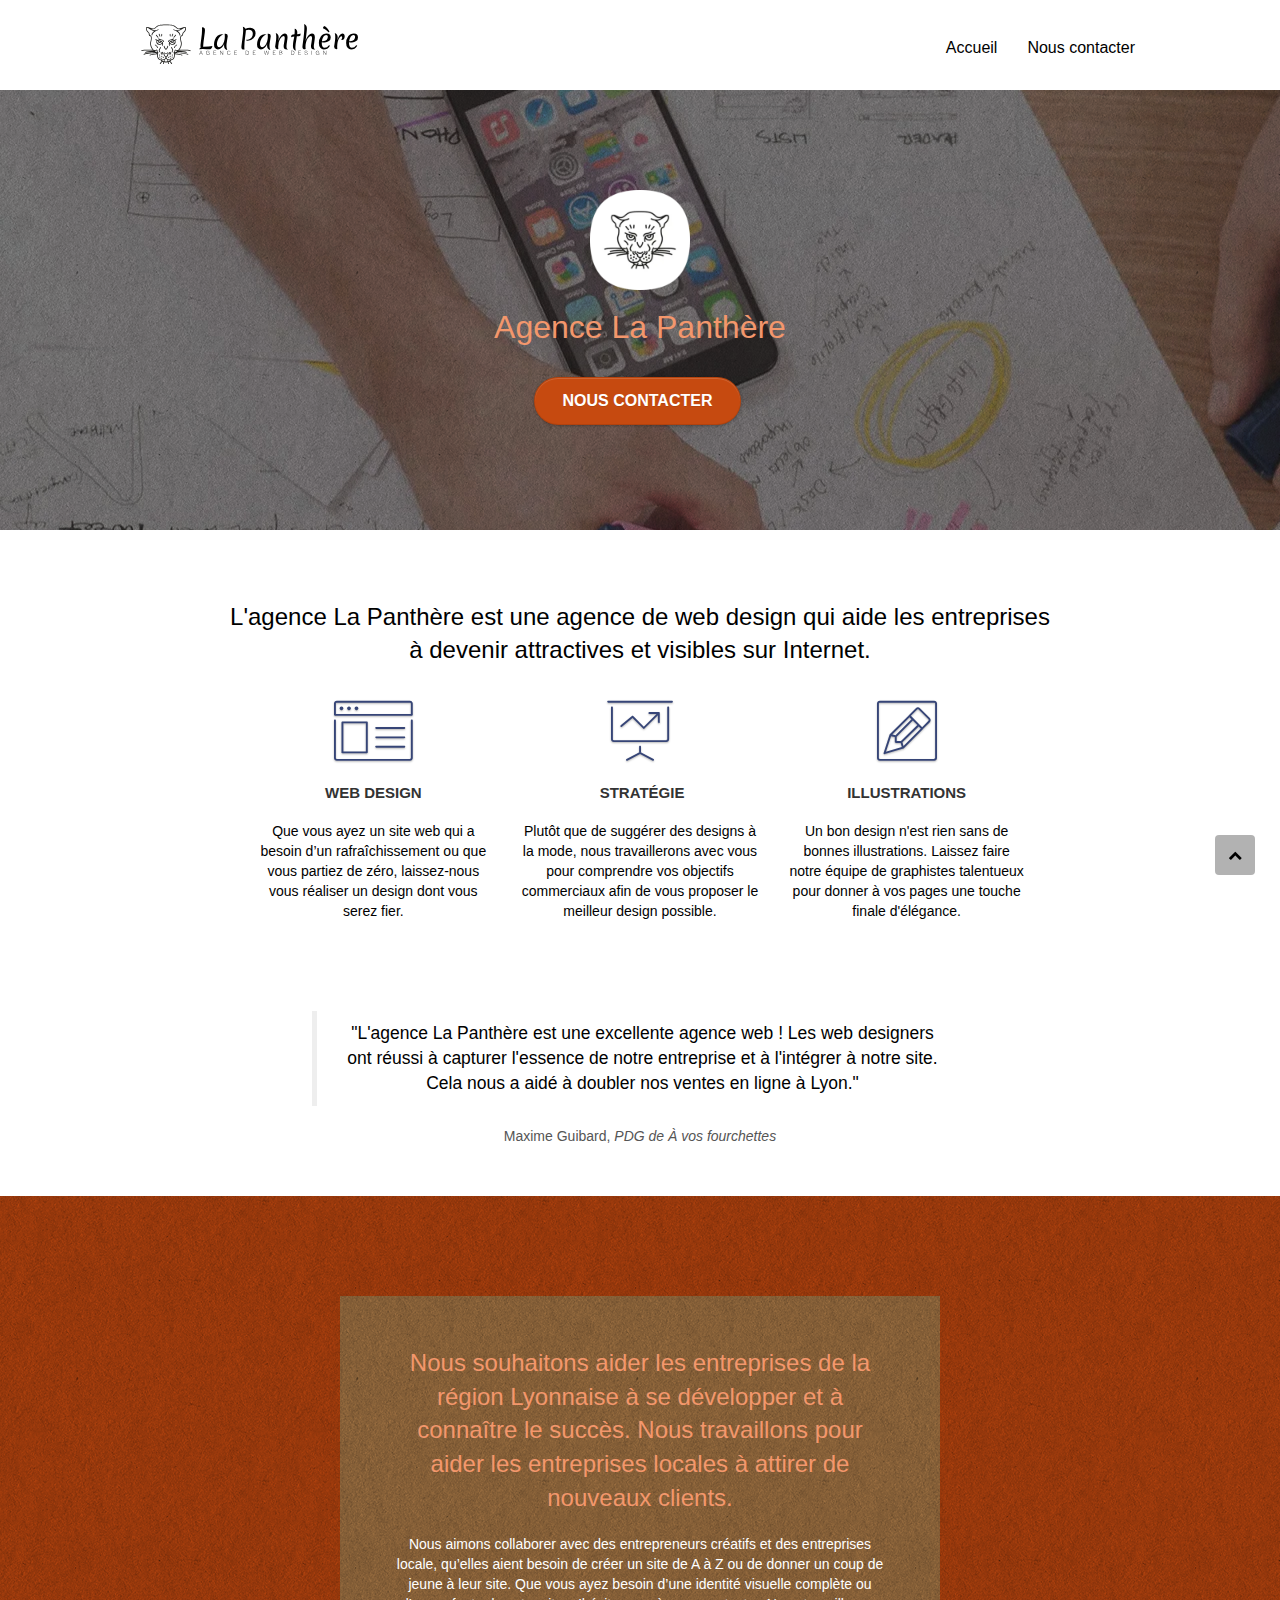
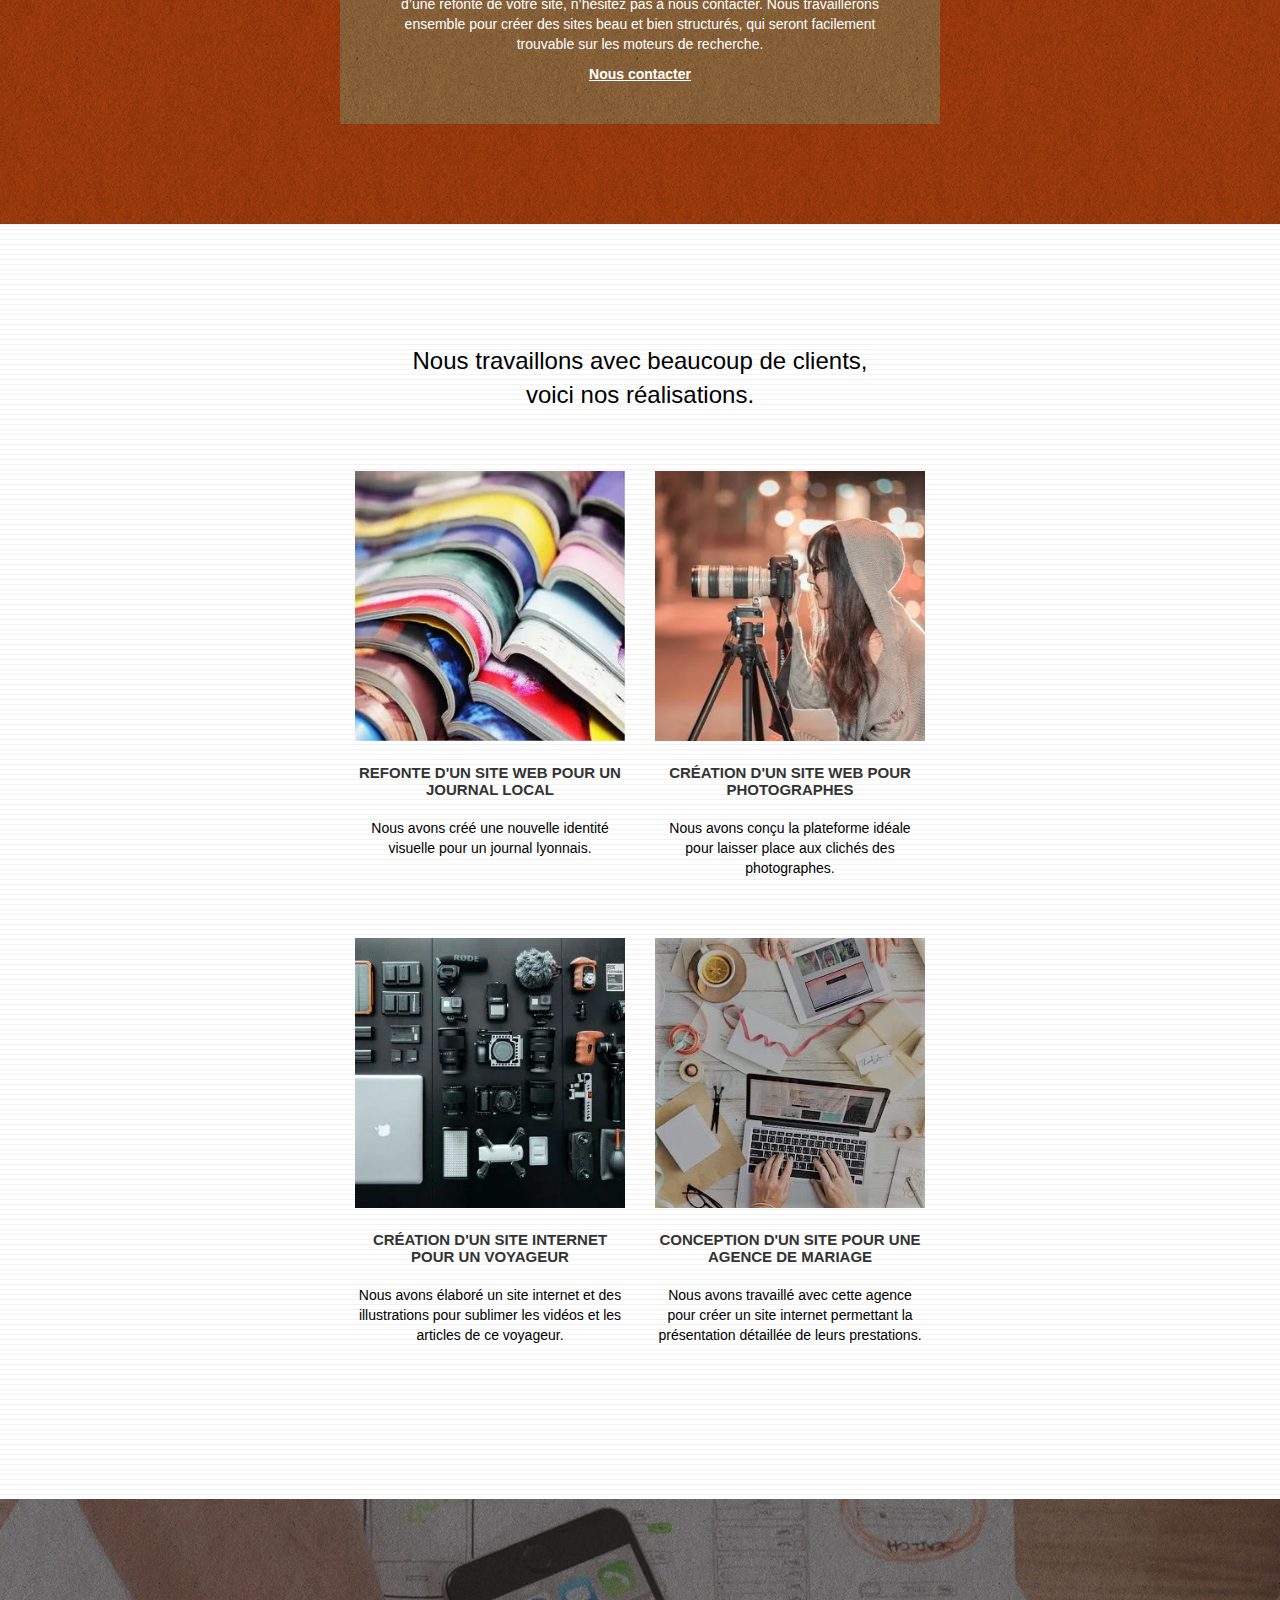
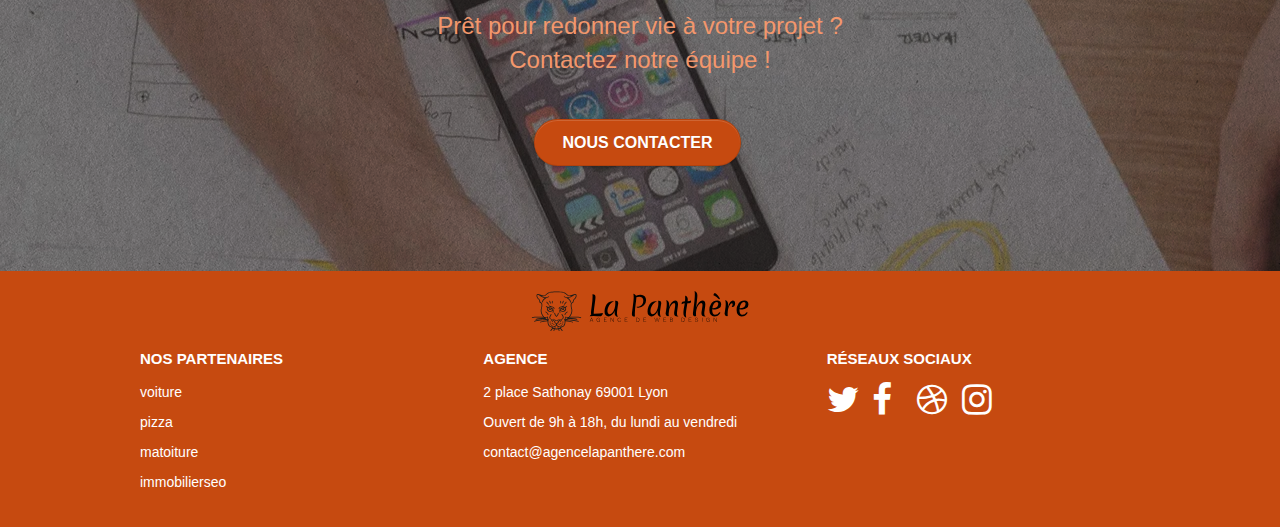
==== index.html @ 9cf6c155 "Modification chemin d'accès" ====
<!doctype html>
<html lang="fr">
<head>
    <meta charset="utf-8">
    <meta name="keywords" content="La Panthère, Agence Design, Agence Design Lyonnaise, Création de site, Création de site Lyon, Web Design, Web Design Lyon, Stratégie Web, Illustration site Web">
    <meta name="description" content="La Panthère, agence de design Lyonnaise peut créer votre site web d'entreprise pour vous.">
    <meta name="viewport" content="width=device-width, initial-scale=1.0, viewport-fit=cover">
    <link rel="shortcut icon" type="image/png" href="img/favicon.jpg">
    
	<link rel="stylesheet" type="text/css" href="./css/bootstrap.css">
	<link rel="stylesheet" type="text/css" href="style.css">
	<link rel="stylesheet" type="text/css" href="./css/font-awesome.css">
	<link rel="stylesheet" type="text/css" href="./css/et-line.css">
	
    
	<script src="./js/jquery-2.1.0.js"></script>
	<script src="./js/bootstrap.js"></script>
	<script src="./js/blocs.js"></script>
	<script src="./js/jquery.touchSwipe.js" defer></script>
	<script src="./js/gmaps.js"></script>

    <title>La Panthère - Agence de Web Design</title>

    
<!-- Analytics -->
<script defer src="https://www.googletagmanager.com/gtag/js?id=G-RS7QRL8ZSQ"></script>
<script>
	window.dataLayer = window.dataLayer || [];
	function gtag(){dataLayer.push(arguments);}
	gtag('js', new Date());
	gtag('config', 'G-RS7QRL8ZSQ');
</script>
<!-- Analytics END -->
    
</head>
<body>
	<!-- Principal conteneur -->
	<div class="page-container">
		
		<!-- header - bloc-0 -->
		<header class="bloc bgc-white l-bloc " id="bloc-0" role="banner">
			<div class="container bloc-sm">
				<nav class="navbar row" role=" navigation" aria-label="banner navigation">
					<div class="navbar-header">
						<div class="navbar-brand"><img src="img/agence-la-panthere-monochrome.svg" alt="Agence La Panthère"></div>
						<button id="nav-toggle" type="button" class="ui-navbar-toggle navbar-toggle" data-toggle="collapse" data-target=".navbar-1">
							<span class="sr-only">Toggle navigation</span><span class="icon-bar"></span><span class="icon-bar"></span><span class="icon-bar"></span>
						</button>
					</div>
					<div class="collapse navbar-collapse navbar-1 special-dropdown-nav">
						<ul class="site-navigation nav navbar-nav">
							<li>
								<a href="index.html">Accueil</a>
							</li>
							<li>
							</li>
							<li>
								<a href="page2.html">Nous contacter</a>
							</li>
						</ul>
					</div>
				</nav>
			</div>
		</header>
		<!-- header - bloc-0 END -->

		<!-- bloc main -->
		<main role="main">

			<!-- bloc-1-presentation -->
			<section class="bloc bgc-dark-slate-blue bg-banniere d-bloc bg-t-edge bloc-bg-texture texture-paper b-parallax" id="bloc-1-hero" role="region">
				<div class="container bloc-lg">
					<div class="row tight-width-whitespace">
						<div class="col-sm-12">
							<img src="img/logo.webp" class="center-block" alt="Logo Agence La Panthère">
							<h1 class="text-center tc-tangerine">
								Agence La Panthère
							</h1>
							<div class="text-center">
								<a href="page2.html" class="btn btn-lg btn-clean btn-rd cta-hero btn-atomic-tangerine" id="cta-hero">Nous contacter</a>
							</div>
						</div>
					</div>
				</div>
			</section>
			<!-- bloc-1-presentation END -->

			<!-- bloc-2-services -->
			<section class="bloc bgc-white l-bloc" id="bloc-2-services" role="region">
				<div class="container bloc-md">
					<div class="row">
						<div class="col-sm-12 text-center">
							<h2>L'agence La Panthère est une agence de web design qui aide les entreprises<br> à devenir attractives et visibles sur Internet.</h2>
						</div>
					</div>
					<div class="row voffset-lg med-width-whitespace">
						<div class="col-sm-4">
							<div class="text-center">
								<span class="et-icon-browser sm-shadow icon-dark-slate-blue icons icon-lg"></span>
							</div>
							<h3 class="mg-md text-center">
								Web design
							</h3>
							<p class="text-center ">
								Que vous ayez un site web qui a besoin d&rsquo;un rafraîchissement ou que vous partiez de zéro, laissez-nous vous réaliser un design dont vous serez fier.
							</p>
						</div>
						<div class="col-sm-4">
							<div class="text-center">
								<span class="et-icon-presentation sm-shadow icon-dark-slate-blue icons icon-lg"></span>
							</div>
							<h3 class="mg-md text-center">
								&nbsp;Stratégie
							</h3>
							<p class="text-center ">
								Plutôt que de suggérer des designs à la mode, nous travaillerons avec vous pour comprendre vos objectifs commerciaux afin de vous proposer le meilleur design possible.
							</p>
						</div>
						<div class="col-sm-4">
							<div class="text-center">
								<span class="et-icon-edit sm-shadow icon-dark-slate-blue icons icon-lg"></span>
							</div>
							<h3 class="mg-md text-center">
								Illustrations
							</h3>
							<p class="text-center ">
								Un bon design n'est rien sans de bonnes illustrations. Laissez faire notre équipe de graphistes talentueux pour donner à vos pages une touche finale d'élégance.
							</p>
						</div>
					</div>
					<div class="row voffset-lg voffset">
						<div class="col-xs-12 col-md-8 col-md-offset-2 text-center">
							<figure>
								<blockquote>
									<p>"L'agence La Panthère est une excellente agence web !
										Les web designers ont réussi à capturer l'essence de notre entreprise et à l'intégrer à notre site.
										Cela nous a aidé à doubler nos ventes en ligne à Lyon."</p>
								</blockquote>
								<figcaption>Maxime Guibard, <cite>PDG de &Agrave; vos fourchettes</cite></figcaption>
							</figure>
						</div>
					</div>
				</div>
			</section>
			<!-- bloc-2-services END -->

			<!-- bloc-3-what-i-do -->
			<section class="bloc tc-white bgc-atomic-tangerine bg-presentation d-bloc bloc-bg-texture texture-paper b-parallax" id="bloc-3-what-i-do" role="region">
				<div class="container bloc-lg">
					<div class="row tight-width-whitespace black-background">
						<div class="col-sm-12 text-center">
							<h2 class="mg-md text-center tc-tangerine">
								Nous souhaitons aider les entreprises de la région Lyonnaise à se développer et à connaître le succès. Nous travaillons pour aider les entreprises locales à attirer de nouveaux clients.
							</h2>
							<p class="text-center white">
								Nous aimons collaborer avec des entrepreneurs créatifs et des entreprises locale, qu’elles aient besoin de créer un site de A à Z ou de donner un coup de jeune à leur site. Que vous ayez besoin d’une identité visuelle complète ou d’une refonte de votre site, n’hésitez pas à nous contacter. Nous travaillerons ensemble pour créer des sites beau et bien structurés, qui seront facilement trouvable sur les moteurs de recherche.
							</p>
							<a class="ltc-white bold-link" href="page2.html">Nous contacter</a>
						</div>
					</div>
				</div>
			</section>
			<!-- bloc-3-what-i-do END -->

			<!-- bloc-4-portfolio -->
			<section class="bloc bgc-white bg-lines-h2-bg bg-repeat l-bloc" id="bloc-4-portfolio" role="region">
				<div class="container bloc-lg">
					<div class="row">
						<div class="col-sm-12 text-center">
							<h2>Nous travaillons avec beaucoup de clients,<br> voici nos réalisations.</h2>
						</div>
					</div>
					<div class="row tight-width-whitespace portfolio-row">
						<div class="col-sm-6">
							<a href="#" data-lightbox="img_modifie/livres.webp" data-gallery-id="gallery-1" data-caption="Refonte d'un site web pour un journal local" data-frame="snapshot-lb"><img src="img_modifie/livres.webp" alt="Pile de livres" class="img-responsive portfolio-thumb"></a>
							<h3 class="mg-md text-center">
								Refonte d'un site web pour un journal local
							</h3>
							<p class="text-center">
								Nous avons créé une nouvelle identité visuelle pour un journal lyonnais.
							</p>
						</div>
						<div class="col-sm-6">
							<a href="#" data-lightbox="img_modifie/photographe.webp" data-gallery-id="gallery-1" data-caption="Création d'un site web pour photographes" data-frame="snapshot-lb"><img src="img_modifie/photographe.webp" class="img-responsive portfolio-thumb" alt="Femme photographe asiatique prenant une photo"></a>
							<h3 class="mg-md text-center">
								Création d'un site web pour photographes
							</h3>
							<p class="text-center">
								Nous avons conçu la plateforme idéale pour laisser place aux clichés des photographes.
							</p>
						</div>
					</div>
					<div class="row tight-width-whitespace portfolio-row">
						<div class="col-sm-6">
							<a href="#" data-lightbox="img_modifie/kit_de_voyage.webp" data-gallery-id="gallery-1" data-caption="Création d'un site internet pour un voyageur" data-frame="snapshot-lb"><img src="img_modifie/kit_de_voyage.webp" class="img-responsive portfolio-thumb" alt="Kit de voyage, drone, appareil photo"></a>
							<h3 class="mg-md text-center">
								Création d'un site internet pour un voyageur
							</h3>
							<p class="text-center">
								Nous avons élaboré un site internet et des illustrations pour sublimer les vidéos et les articles de ce voyageur.
							</p>
						</div>
						<div class="col-sm-6">
							<a href="#" data-lightbox="img_modifie/agence_mariage.webp" data-gallery-id="gallery-1" data-caption="Conception d'un site pour une agence de mariage" data-frame="snapshot-lb"><img src="img_modifie/agence_mariage.webp" class="img-responsive portfolio-thumb" alt="Agence de mariage"></a>
							<h3 class="mg-md text-center">
								Conception d'un site pour une agence de mariage
							</h3>
							<p class="text-center">
								Nous avons travaillé avec cette agence pour créer un site internet permettant la présentation détaillée de leurs prestations.
							</p>
						</div>
					</div>
				</div>
			</section>
			<!-- bloc-4-portfolio END -->

			<!-- bloc-5-cta -->
			<section class="bloc bgc-dark-slate-blue bg-banniere d-bloc bg-t-edge bloc-bg-texture texture-paper" id="bloc-5-cta" role="region">
				<div class="container bloc-lg">
					<div class="row tight-width-whitespace">
						<h2 class="mg-md text-center tc-tangerine col-sm-12">
							Prêt pour redonner vie à votre projet ?<br>Contactez notre équipe !
						</h2>
						<div class="col-sm-12 text-center">
							<a href="page2.html" class="btn btn-atomic-tangerine btn-clean btn-rd btn-lg cta-hero">Nous contacter</a>
						</div>
					</div>
				</div>
			</section>
			<!-- bloc-5-cta END -->

			<!-- ScrollToTop Button -->
			<a class="bloc-button btn btn-d scrollToTop" onclick="scrollToTarget('1')"><span class="fa fa-chevron-up"></span></a>
			<!-- ScrollToTop Button END-->

		</main>
		<!-- bloc main END -->

		<!-- Footer - bloc-8 -->
		<footer class="bloc bgc-atomic-tangerine d-bloc" id="bloc-8" role="contentinfo">
			<div class="container bloc-sm">
				<div class="row">
					<div class="col-sm-12 flex flex-img column">
						<img src="img/agence-la-panthere-monochrome.svg" alt="Agence La Panthère">				
						<nav class="row" role="navigation" aria-label="contentinfo navigation">
							<div class="col-sm-4 white">
								<h3>Nos partenaires</h3>
									<ul class="pad0">
										<li><a class="" href="voiture.com">voiture</a></li>
										<li><a href="pizza.com">pizza</a></li>
										<li><a href="matoiture.com">matoiture</a></li>
										<li><a href="immobilierseo.com">immobilierseo</a></li>
									</ul>		
							</div>
							<div class="col-sm-4 white">
								<h3>Agence</h3>
								<ul class="pad0">
									<li>2 place Sathonay 69001 Lyon</li>
									<li>Ouvert de 9h à 18h, du lundi au vendredi</li>
									<li><a href="mailtocontact@agencelapanthere.com">contact@agencelapanthere.com</a></li>
								</ul>
							</div>
							<div class="col-sm-4 white">
								<h3>Réseaux Sociaux</h3>
								<ul class="flex pad0">
									<li><a class="social" href="https://twitter.com/?lang=fr" title="Twitter"><span class="fa fa-twitter icon-md"></span></a></li>
									<li><a class="social" href="https://fr-fr.facebook.com" title="Facebook"><span class="fa fa-facebook icon-md"></span></a></li>
									<li><a class="social" href="https://dribbble.com" title="Dribbble"><span class="fa fa-dribbble icon-md"></span></a></li>
									<li><a class="social" href="https://www.instagram.com" title="Instagram"><span class="fa fa-instagram icon-md"></span></a></li>
								</ul>
							</div>
						</nav>
					</div>
				</div>
			</div>
		</footer>
		<!-- Footer - bloc-8 END -->

	</div>

	<!-- Principal conteneur END -->

</body>
</html>
---- style.css ----
body {
    margin: 0;
    padding: 0;
    background: #FFF;
    overflow-x: hidden;
    -webkit-font-smoothing: antialiased;
    -moz-osx-font-smoothing: grayscale;
}

a,
button {
    transition: all .2s ease-in-out;
    outline: none!important;
}

a:hover {
    text-decoration: none;
    cursor: pointer;
}

#page-loading-blocs-notifaction {
    position: fixed;
    top: 0;
    bottom: 0;
    width: 100%;
    z-index: 100000;
    background: #FFFFFF url("img/pageload-spinner.gif") no-repeat center center;
}

.bloc {
    width: 100%;
    clear: both;
    background: 50% 50% no-repeat;
    padding: 0 50px;
    -webkit-background-size: cover;
    -moz-background-size: cover;
    -o-background-size: cover;
    background-size: cover;
    position: relative;
}

.bloc .container {
    padding-left: 0;
    padding-right: 0;
}

.bloc-lg {
    padding: 100px 50px;
}

.bloc-md {
    padding: 50px;
}

.bloc-sm {
    padding: 20px 50px;
}

.bg-center,
.bg-l-edge,
.bg-r-edge,
.bg-t-edge,
.bg-b-edge,
.bg-tl-edge,
.bg-bl-edge,
.bg-tr-edge,
.bg-br-edge,
.bg-repeat {
    -webkit-background-size: auto!important;
    -moz-background-size: auto!important;
    -o-background-size: auto!important;
    background-size: auto!important;
}

.bg-repeat {
    background: repeat;
}

.bg-t-edge {
    background: top no-repeat;
}

.bloc-bg-texture::before {
    content: "";
    background-size: 2px 2px;
    position: absolute;
    top: 0;
    bottom: 0;
    left: 0;
    right: 0;
}

.texture-paper::before {
    background: url("img_modifie/texture-paper.webp");
    background-size: 280px 280px;
}

.b-parallax {
    background-attachment: fixed;
}

.d-bloc {
    color: rgba(255, 255, 255, .7);
}

.d-bloc button:hover {
    color: rgba(255, 255, 255, .9);
}

.d-bloc .icon-round,
.d-bloc .icon-square,
.d-bloc .icon-rounded,
.d-bloc .icon-semi-rounded-a,
.d-bloc .icon-semi-rounded-b {
    border-color: rgba(255, 255, 255, .9);
}

.d-bloc .divider-h span {
    border-color: rgba(255, 255, 255, .2);
}

.d-bloc .a-btn,
.d-bloc .navbar a,
.d-bloc .navbar-brand,
.d-bloc a .icon-sm,
.d-bloc a .icon-md,
.d-bloc a .icon-lg,
.d-bloc a .icon-xl,
.d-bloc h1 a,
.d-bloc h2 a,
.d-bloc h3 a,
.d-bloc h4 a,
.d-bloc h5 a,
.d-bloc h6 a,
.d-bloc p a {
    color: white;
}

.d-bloc .a-btn:hover,
.d-bloc .navbar a:hover,
.d-bloc .navbar-brand:hover,
.d-bloc a:hover .icon-sm,
.d-bloc a:hover .icon-md,
.d-bloc a:hover .icon-lg,
.d-bloc a:hover .icon-xl,
.d-bloc h1 a:hover,
.d-bloc h2 a:hover,
.d-bloc h3 a:hover,
.d-bloc h4 a:hover,
.d-bloc h5 a:hover,
.d-bloc h6 a:hover,
.d-bloc p a:hover {
    color: rgba(255, 255, 255, 0.7);
}

.d-bloc .navbar-toggle .icon-bar {
    background: rgba(255, 255, 255, 1);
}

.d-bloc .btn-wire,
.d-bloc .btn-wire:hover {
    color: rgba(255, 255, 255, 1);
    border-color: rgba(255, 255, 255, 1);
}

.d-bloc .panel {
    color: rgba(0, 0, 0, .5);
}

.d-bloc .panel button:hover {
    color: rgba(0, 0, 0, .7);
}

.d-bloc .panel icon {
    border-color: rgba(0, 0, 0, .7);
}

.d-bloc .panel .divider-h span {
    border-color: rgba(0, 0, 0, .1);
}

.d-bloc .panel .a-btn {
    color: rgba(0, 0, 0, .6);
}

.d-bloc .panel .a-btn:hover {
    color: rgba(0, 0, 0, 1);
}

.d-bloc .panel .btn-wire,
.d-bloc .panel .btn-wire:hover {
    color: rgba(0, 0, 0, .7);
    border-color: rgba(0, 0, 0, .3);
}

.d-bloc .panel,
.l-bloc {
    color: rgba(0, 0, 0, .5);
} 

.d-bloc .panel button:hover,
.l-bloc button:hover {
    color: rgba(0, 0, 0, .7);
}

.l-bloc .icon-round,
.l-bloc .icon-square,
.l-bloc .icon-rounded,
.l-bloc .icon-semi-rounded-a,
.l-bloc .icon-semi-rounded-b {
    border-color: rgba(0, 0, 0, .7);
}

.d-bloc .panel .divider-h span,
.l-bloc .divider-h span {
    border-color: rgba(0, 0, 0, .1);
}

.d-bloc .panel .a-btn,
.l-bloc .a-btn,
.l-bloc .navbar a,
.l-bloc .navbar-brand,
.l-bloc a .icon-sm,
.l-bloc a .icon-md,
.l-bloc a .icon-lg,
.l-bloc a .icon-xl,
.l-bloc h1 a,
.l-bloc h2 a,
.l-bloc h3 a,
.l-bloc h4 a,
.l-bloc h5 a,
.l-bloc h6 a,
.l-bloc p a {
    color: black;
}

.d-bloc .panel .a-btn:hover,
.l-bloc .a-btn:hover,
.l-bloc .navbar a:hover,
.l-bloc .navbar-brand:hover,
.l-bloc a:hover .icon-sm,
.l-bloc a:hover .icon-md,
.l-bloc a:hover .icon-lg,
.l-bloc a:hover .icon-xl,
.l-bloc h1 a:hover,
.l-bloc h2 a:hover,
.l-bloc h3 a:hover,
.l-bloc h4 a:hover,
.l-bloc h5 a:hover,
.l-bloc h6 a:hover,
.l-bloc p a:hover {
    color: rgba(0, 0, 0, 0.7);
}

.l-bloc .navbar-toggle .icon-bar {
    color: rgba(0, 0, 0, .6);
}

.d-bloc .panel .btn-wire,
.d-bloc .panel .btn-wire:hover,
.l-bloc .btn-wire,
.l-bloc .btn-wire:hover {
    color: rgba(0, 0, 0, .7);
    border-color: rgba(0, 0, 0, .3);
}

.voffset {
    margin-top: 30px;
}

.voffset-lg {
    margin-top: 80px;
}

.row-no-gutters {
    margin-right: 0;
    margin-left: 0;
}

.row.row-no-gutters > [class^="col-"],
.row.row-no-gutters > [class*=" col-"] {
    padding-right: 0;
    padding-left: 0;
}

#bloc-1-hero h1 {
    font-size: 32px;
}

#bloc-1-hero img {
    width: 100px;
    height: auto;
}

.navbar {
    margin-bottom: 0;
    z-index: 1;
}

.navbar-brand {
    height: auto;
    padding: 3px 15px;
    font-size: 25px;
    font-weight: normal;
    font-weight: 600;
    line-height: 44px;
}

.navbar-brand img, footer img {
    display: block;
    height: 40px;
    width: 100%;
}

.navbar-brand img[src$=svg] {
    min-width: 100px;
}

.nav-center .navbar-brand img {
    margin: 0;
}

.navbar .nav {
    padding-top: 2px;
    margin-right: -16px;
    float: right;
    z-index: 1;
}

.nav > li {
    float: left;
    margin-top: 4px;
    font-size: 16px;
}

.navbar-nav .open .dropdown-menu > li > a {
    text-align: inherit;
}

.nav > li a:hover,
.nav > li a:focus {
    background: transparent;

}

.navbar-toggle {
    margin: 10px 10px 0 0;
    border: 0px;
}

.navbar-toggle:hover {
    background: transparent!important;
}

.navbar-toggle .icon-bar {
    background-color: rgba(0, 0, 0, .5);
    width: 26px;
}

.nav-invert .navbar .nav {
    float: left;
}

.nav-invert .navbar-header,
.nav-invert .navbar-brand {
    float: right;
    position: relative;
    z-index: 2;
}

@media (min-width: 768px) {
    .site-navigation {
        position: absolute;
        top: 50%;
        right: 20px;
        transform: translate(0, -50%);
        -webkit-transform: translateY(-50%);
    }
    .nav > li .dropdown-menu a,
    .nav > li .dropdown-menu a:hover {
        color: #484848;
    }
    .nav-invert .site-navigation {
        left: 0;
        right: 0;
    }
    .nav-center {
        text-align: center;
    }
    .nav-center .navbar-header {
        width: 100%;
    }
    .nav-center .navbar-header,
    .nav-center .navbar-brand,
    .nav-center .nav > li {
        float: none;
        display: inline-block;
    }
    .nav-center .site-navigation {
        position: relative;
        width: 100%;
        right: 0;
        margin-right: 0px;
        margin-top: 20px;
    }
    .nav-center.mini-nav .navbar-toggle {
        float: none;
        margin: 10px auto 0;
    }
}

.nav > li > .dropdown a {
    background: none!important;
    display: block;
    padding: 14px 15px;
}

nav .caret {
    margin: 0 5px;
}

.dropdown-menu .dropdown-menu {
    top: -8px;
    left: 100%;
}

.dropdown-menu .dropmenu-flow-right {
    top: 100%;
    left: 0;
    margin-left: -1px;
    border-top-left-radius: 0;
    border-top-right-radius: 0;
}

.dropdown-menu .dropdown span {
    border: 4px solid black;
    border-top-color: transparent;
    border-right-color: transparent;
    border-bottom-color: transparent;
    margin: 6px -5px 0 0!important;
    float: right;
}

.mg-md {
    margin-top: 10px;
    margin-bottom: 20px;
}

.mg-lg {
    margin-top: 10px;
    margin-bottom: 40px;
}

.btn {
    margin: 0 5px 5px 0;
}

.btn.pull-right {
    margin: 0 0 5px 5px;
}

.btn-d,
.btn-d:hover,
.btn-d:focus {
    color: #FFF;
    background: rgba(0, 0, 0, .3);
}

button {
    outline: none!important;
}

.btn-rd {
    border-radius: 40px;
}

.btn-clean {
    border: 1px solid rgba(0, 0, 0, .08);
    border-bottom-color: rgba(0, 0, 0, .1);
    text-shadow: 0 1px 0 rgba(0, 0, 1, .1);
    box-shadow: 0 1px 3px rgba(0, 0, 1, .25), inset 0 1px 0 0 rgba(255, 255, 255, .15);
}

.icon-md {
    font-size: 35px!important;
}

.icon-lg {
    font-size: 60px!important;
}

.sm-shadow {
    text-shadow: 0 1px 2px rgba(0, 0, 0, .3);
}

.panel-sq,
.panel-sq .panel-heading,
.panel-sq .panel-footer {
    border-radius: 0;
}

.panel-rd {
    border-radius: 30px;
}

.panel-rd .panel-heading {
    border-radius: 29px 29px 0 0;
}

.panel-rd .panel-footer {
    border-radius: 0 0 29px 29px;
}

.form-control {
    border-color: rgba(0, 0, 0, .1);
    box-shadow: none;
}

.scrollToTop {
    width: 40px;
    height: 40px;
    position: fixed;
    bottom: 20px;
    right: 20px;
    opacity: 1;
    z-index: 500;
    transition: all .3s ease-in-out;
}

.scrollToTop span {
    margin-top: 6px;
}

.showScrollTop {
    font-size: 14px;
    opacity: 1;
}

a[data-lightbox] {
    position: relative;
    display: block;
    text-align: center;
}

a[data-lightbox]:hover::before {
    content: "+";
    font-family: "HelveticaNeue-Light", "Helvetica Neue Light", "Helvetica Neue", Helvetica, Arial;
    font-size: 32px;
    width: 50px;
    height: 50px;
    margin-left: -25px;
    border-radius: 50%;
    background: rgba(0, 0, 0, .6);
    color: #FFF;
    font-weight: 100;
    z-index: 1;
    position: absolute;
    top: 50%;
    transform: translateY(-50%);
    -webkit-transform: translateY(-50%);
}

a[data-lightbox]:hover img {
    opacity: 0.6;
    -webkit-animation-fill-mode: none;
    animation-fill-mode: none;
}

#lightbox-modal {
    display: flex;
    align-items: center;
}

#lightbox-modal .modal-dialog {
    width: 90%;
    max-width: 900px;
    margin: 0 auto 0;
}

#lightbox-modal .modal-dialog img {
    max-height: 90vh;
    margin: 0 auto;
    width: 100%;
}

.lightbox-caption {
    padding: 20px;
    color: #FFF;
    background: rgba(0, 0, 0, .5);
    position: absolute;
    left: 15px;
    right: 15px;
}

.close-lightbox {
    color: #FFF;
    font-size: 30px;
    position: absolute;
    top: 20px;
    right: 20px;
    z-index: 20;
    background: rgba(0, 0, 0, .5);
    border: none;
    line-height: 30px;
    padding: 0 9px 5px;
    opacity: 0.3;
}

.close-lightbox:hover,
.next-lightbox:hover,
.prev-lightbox:hover {
    opacity: 1.0;
    color: #FFF;
}

.next-lightbox,
.prev-lightbox {
    font-size: 20px;
    color: rgba(255, 255, 255, .9);
    background: rgba(0, 0, 0, .5);
    transition: all .2s ease-in-out;
    position: absolute;
    top: 45%;
    z-index: 1;
    opacity: 0.4;
}

.next-lightbox {
    padding: 6px 8px 1px 13px;
    right: 25px;
}

.prev-lightbox {
    padding: 6px 13px 1px 10px;
    left: 25px;
}

.snapshot-lb .modal-body {
    padding-bottom: 45px;
}

.snapshot-lb .lightbox-caption {
    padding: 0;
    color: black;
    background: none;
}

h1,
h2,
h3,
p,
label,
.btn,
a {
    font-family: "helvetica";
    font-weight: 400;
    color: black;
}

figcaption, cite {
    color: #555;
}
.container {
    max-width: 1000px;
}

.hero-bloc-text {
    font-size: 38px;
}

.hero-bloc-text-sub {
    font-size: 36px;
}

.statement-bloc-text {
    line-height: 26px;
    font-style: italic;
    font-size: 20px;
    text-align: center;
    font-weight: lighter;
    max-width: 520px;
    margin: auto auto auto auto;
}

li {
    list-style-type: none;
}

.flex{
    display: flex;
}

.flex-img{
    display: flex;
}

.column{
    flex-direction: column;
}

.evenly{
    justify-content: space-evenly;
}

.pad0 {
    padding: 0px;
}

.pad0 li{
    line-height: 20px;
    padding: 5px 0px;
}

.pad0 li a {
    display: inline-block;
    color: white;

}

.pad0 li a:hover {
    color: rgba(255, 255, 255, 0.7);
}

footer nav:nth-child(2) ul li {
    padding-right: 10px;
}

.col-sm-6 img {
    width: 100%;
}

.tight-width-whitespace {
    max-width: 600px;
    margin: auto auto auto auto;
}

.h1 {
    font-size: 20px;
    font-family: "Open Sans";
}

.cta-hero {
    margin-top: 22px;
    color: #FFFFFF!important;
    text-transform: uppercase;
    padding: 12px 28px 12px 28px;
    font-size: 16px;
    font-weight: 700;
}

.social {
    width: 35px;
    height: 35px;
}

h2 {
    font-size: 24px;
    line-height: 1.4em;
}

h3 {
    font-size: 15px;
    text-transform: uppercase;
    font-weight: 700;
    color: #333333!important;
}

.med-width-whitespace {
    max-width: 800px;
    margin: auto auto auto auto;
    box-shadow: 0px 0px 0px #000000;
}
.icons {
    margin-bottom: 14px;
    margin-top: 24px;
}

.white, #bloc-8 h3 {
    color: #FFFFFF!important;
}

.portfolio-thumb {
    margin-bottom: 24px;
}

.portfolio-row {
    margin-bottom: 44px;
    margin-top: 50px;
}

.avatar {
    box-shadow: 0px 4px 9px rgba(0, 0, 0, 0.3);
}

.black-background {
    background-color: rgba(165, 147, 99, 0.7);
    padding: 40px 40px 40px 40px;
}

.bold-link {
    font-weight: 900;
    text-decoration: underline!important;
}

.bgc-white {
    background-color: #FFFFFF;
}

.bgc-dark-slate-blue {
    background-color: #364577;
}

.bgc-atomic-tangerine {
    background-color: #C64A10;
}

.tc-white {
    color: white;
}

.tc-tangerine {
    color: #F3976C;
}

.btn-atomic-tangerine {
    background: #C64A10;
    color: #FFFFFF!important;
}

.btn-atomic-tangerine:hover {
    background: #c27956!important;
    color: #FFFFFF!important;
}

.ltc-white {
    color: #FFFFFF!important;
}

.ltc-white:hover {
    color: #cccccc!important;
}

.ltc-atomic-tangerine {
    color: #F3976C!important;
}

.ltc-atomic-tangerine:hover {
    color: #c27956!important;
}

.icon-dark-slate-blue {
    color: #364577!important;
    border-color: #364577!important;
}

.bg-dots-bg {
    background-image: url("img/dots-bg.png");
}

.bg-lines-h2-bg {
    background-image: url("img/lines-h2-bg.png");
}

.bg-banniere {
    background-image: url("img_modifie/agence-la-panthere.webp");
}

.bg-presentation {
    background-image: url("img_modifie/image-de-presentation.webp");
}

@media (max-width: 1024px) {
    .bloc {
        padding-left: 20px;
        padding-right: 20px;
    }
    .bloc.full-width-bloc,
    .bloc-tile-2.full-width-bloc .container,
    .bloc-tile-3.full-width-bloc .container,
    .bloc-tile-4.full-width-bloc .container {
        padding-left: 0;
        padding-right: 0;
    }
}

@media (max-width: 992px) and (min-width: 768px) {
    .navbar .nav {
        max-width: 80%
    }
    .nav-center.navbar .nav {
        max-width: 100%
    }
}

@media only screen and (min-width: 768px) and (max-width: 1024px) and (orientation: landscape) {
    .b-parallax {
        background-attachment: scroll;
    }
}

@media only screen and (min-width: 1024px) and (max-width: 1366px) and (-webkit-min-device-pixel-ratio: 1.5) {
    .b-parallax {
        background-attachment: scroll;
    }
}

@media (max-width: 991px) {
    .container {
        width: 100%;
    }
    .b-parallax {
        background-attachment: scroll;
    }
    .page-container,
    #hero-bloc {
        overflow-x: hidden;
        position: relative;
    }
    .bloc {
        padding: env(safe-area-inset-left);
        padding: constant(safe-area-inset-right);
    }
    .bloc-group,
    .bloc-group .bloc {
        display: block;
        width: 100%;
    }
    .bloc-fill-screen .fill-bloc-top-edge,
    .bloc-fill-screen .fill-bloc-bottom-edge {
        padding: 0 20px;
        @supports (padding-left: constant(safe-area-inset-left));
        padding-right: constant(safe-area-inset-right);
    }
}

@media (max-width: 767px) {
    .page-container {
        overflow-x: hidden;
        position: relative;
    }
    h1,
    h2,
    h3,
    h4,
    h5,
    h6,
    p,
    #disqus_thread,
    .col-sm-4 ul {
        padding-left: 10px!important;
        padding-right: 10px!important;
    }
    .b-parallax {
        background-attachment: scroll;
    }
    .navbar .nav {
        padding-top: 0;
        border-top: 1px solid rgba(0, 0, 0, .2);
        float: none!important;
    }
    .navbar.row {
        margin-left: 0;
        margin-right: 0;
    }
    .site-navigation {
        position: inherit;
        transform: none;
        -webkit-transform: none;
        -ms-transform: none;
    }
    .nav > li {
        margin-top: 0;
        border-bottom: 1px solid rgba(0, 0, 0, .1);
        background: rgba(0, 0, 0, .05);
        text-align: left;
        padding-left: 15px;
        width: 100%;
    }
    .nav > li:hover {
        background: rgba(0, 0, 0, .08);
    }
    .dropdown .dropdown a .caret {
        float: none;
        margin: 5px 0 0 10px!important;
        border: 4px solid black;
        border-bottom-color: transparent;
        border-right-color: transparent;
        border-left-color: transparent;
    }
    #hero-bloc .navbar .nav {
        background: rgba(0, 0, 0, .8);
    }
    #hero-bloc .navbar .nav a {
        color: rgba(255, 255, 255, .6);
    }
    .hero {
        padding: 50px 0;
    }
    .hero-nav {
        left: -1px;
        right: -1px;
    }
    .navbar-collapse {
        padding: 0;
        overflow-x: hidden;
        -webkit-box-shadow: none;
        box-shadow: none;
    }
    footer img {
        width: unset;
    }
    .nav-invert .navbar-header {
        float: none;
        width: 100%;
    }
    .nav-invert .navbar-toggle {
        float: left;
        margin-left: 10px;
    }
    .bloc {
        padding-left: 0;
        padding-right: 0;
    }
    .bloc-xxl,
    .bloc-xl,
    .bloc-lg {
        padding: 40px 0;
    }
    .bloc-sm,
    .bloc-md {
        padding-left: 0;
        padding-right: 0;
    }
    .bloc-tile-2 .container,
    .bloc-tile-3 .container,
    .bloc-tile-4 .container,
    .bloc-fill-screen .fill-bloc-top-edge,
    .bloc-fill-screen .fill-bloc-bottom-edge {
        padding-left: 0;
        padding-right: 0;
    }
    .a-block {
        padding: 0 10px;
    }
    .btn-dwn {
        display: none;
    }
    .voffset {
        margin-top: 5px;
    }
    .voffset-md {
        margin-top: 20px;
    }
    .voffset-lg {
        margin-top: 30px;
    }
    form {
        padding: 5px;
    }
    .close-lightbox {
        display: inline-block;
    }
    .blocsapp-device-iphone5 {
        background-size: 216px 425px;
        padding-top: 60px;
        width: 216px;
        height: 425px;
    }
    .blocsapp-device-iphone5 img {
        width: 180px;
        height: 320px;
    }

    .flex-img{
        display: flex;
        align-items: flex-start;
    }
}

@media (max-width: 400px) {
    .bloc {
        padding-left: 0;
        padding-right: 0;
    }
}

@media (max-width: 767px) {
    .bloc-mob-center-text {
        text-align: center;
    }
}
---- css/et-line.css ----
@font-face {
    font-family: et-line;
    src: url(../fonts/et-line.eot);
    src: url(../fonts/et-line.eot?#iefix) format('embedded-opentype'), url(../fonts/et-line.woff) format('woff'), url(../fonts/et-line.ttf) format('truetype'), url(../fonts/et-line.svg#et-line) format('svg');
    font-weight: 400;
    font-style: normal
}

.et-icon-adjustments,
.et-icon-alarmclock,
.et-icon-anchor,
.et-icon-aperture,
.et-icon-attachment,
.et-icon-bargraph,
.et-icon-basket,
.et-icon-beaker,
.et-icon-bike,
.et-icon-book-open,
.et-icon-briefcase,
.et-icon-browser,
.et-icon-calendar,
.et-icon-camera,
.et-icon-caution,
.et-icon-chat,
.et-icon-circle-compass,
.et-icon-clipboard,
.et-icon-clock,
.et-icon-cloud,
.et-icon-compass,
.et-icon-desktop,
.et-icon-dial,
.et-icon-document,
.et-icon-documents,
.et-icon-download,
.et-icon-dribbble,
.et-icon-edit,
.et-icon-envelope,
.et-icon-expand,
.et-icon-facebook,
.et-icon-flag,
.et-icon-focus,
.et-icon-gears,
.et-icon-genius,
.et-icon-gift,
.et-icon-global,
.et-icon-globe,
.et-icon-googleplus,
.et-icon-grid,
.et-icon-happy,
.et-icon-hazardous,
.et-icon-heart,
.et-icon-hotairballoon,
.et-icon-hourglass,
.et-icon-key,
.et-icon-laptop,
.et-icon-layers,
.et-icon-lifesaver,
.et-icon-lightbulb,
.et-icon-linegraph,
.et-icon-linkedin,
.et-icon-lock,
.et-icon-magnifying-glass,
.et-icon-map,
.et-icon-map-pin,
.et-icon-megaphone,
.et-icon-mic,
.et-icon-mobile,
.et-icon-newspaper,
.et-icon-notebook,
.et-icon-paintbrush,
.et-icon-paperclip,
.et-icon-pencil,
.et-icon-phone,
.et-icon-picture,
.et-icon-pictures,
.et-icon-piechart,
.et-icon-presentation,
.et-icon-pricetags,
.et-icon-printer,
.et-icon-profile-female,
.et-icon-profile-male,
.et-icon-puzzle,
.et-icon-quote,
.et-icon-recycle,
.et-icon-refresh,
.et-icon-ribbon,
.et-icon-rss,
.et-icon-sad,
.et-icon-scissors,
.et-icon-scope,
.et-icon-search,
.et-icon-shield,
.et-icon-speedometer,
.et-icon-strategy,
.et-icon-streetsign,
.et-icon-tablet,
.et-icon-target,
.et-icon-telescope,
.et-icon-toolbox,
.et-icon-tools,
.et-icon-tools-2,
.et-icon-trophy,
.et-icon-tumblr,
.et-icon-twitter,
.et-icon-upload,
.et-icon-video,
.et-icon-wallet,
.et-icon-wine {
    font-family: et-line;
    speak: none;
    font-style: normal;
    font-weight: 400;
    font-variant: normal;
    text-transform: none;
    line-height: 1;
    -webkit-font-smoothing: antialiased;
    -moz-osx-font-smoothing: grayscale;
    display: inline-block
}

.et-icon-mobile:before {
    content: "\e000"
}

.et-icon-laptop:before {
    content: "\e001"
}

.et-icon-desktop:before {
    content: "\e002"
}

.et-icon-tablet:before {
    content: "\e003"
}

.et-icon-phone:before {
    content: "\e004"
}

.et-icon-document:before {
    content: "\e005"
}

.et-icon-documents:before {
    content: "\e006"
}

.et-icon-search:before {
    content: "\e007"
}

.et-icon-clipboard:before {
    content: "\e008"
}

.et-icon-newspaper:before {
    content: "\e009"
}

.et-icon-notebook:before {
    content: "\e00a"
}

.et-icon-book-open:before {
    content: "\e00b"
}

.et-icon-browser:before {
    content: "\e00c"
}

.et-icon-calendar:before {
    content: "\e00d"
}

.et-icon-presentation:before {
    content: "\e00e"
}

.et-icon-picture:before {
    content: "\e00f"
}

.et-icon-pictures:before {
    content: "\e010"
}

.et-icon-video:before {
    content: "\e011"
}

.et-icon-camera:before {
    content: "\e012"
}

.et-icon-printer:before {
    content: "\e013"
}

.et-icon-toolbox:before {
    content: "\e014"
}

.et-icon-briefcase:before {
    content: "\e015"
}

.et-icon-wallet:before {
    content: "\e016"
}

.et-icon-gift:before {
    content: "\e017"
}

.et-icon-bargraph:before {
    content: "\e018"
}

.et-icon-grid:before {
    content: "\e019"
}

.et-icon-expand:before {
    content: "\e01a"
}

.et-icon-focus:before {
    content: "\e01b"
}

.et-icon-edit:before {
    content: "\e01c"
}

.et-icon-adjustments:before {
    content: "\e01d"
}

.et-icon-ribbon:before {
    content: "\e01e"
}

.et-icon-hourglass:before {
    content: "\e01f"
}

.et-icon-lock:before {
    content: "\e020"
}

.et-icon-megaphone:before {
    content: "\e021"
}

.et-icon-shield:before {
    content: "\e022"
}

.et-icon-trophy:before {
    content: "\e023"
}

.et-icon-flag:before {
    content: "\e024"
}

.et-icon-map:before {
    content: "\e025"
}

.et-icon-puzzle:before {
    content: "\e026"
}

.et-icon-basket:before {
    content: "\e027"
}

.et-icon-envelope:before {
    content: "\e028"
}

.et-icon-streetsign:before {
    content: "\e029"
}

.et-icon-telescope:before {
    content: "\e02a"
}

.et-icon-gears:before {
    content: "\e02b"
}

.et-icon-key:before {
    content: "\e02c"
}

.et-icon-paperclip:before {
    content: "\e02d"
}

.et-icon-attachment:before {
    content: "\e02e"
}

.et-icon-pricetags:before {
    content: "\e02f"
}

.et-icon-lightbulb:before {
    content: "\e030"
}

.et-icon-layers:before {
    content: "\e031"
}

.et-icon-pencil:before {
    content: "\e032"
}

.et-icon-tools:before {
    content: "\e033"
}

.et-icon-tools-2:before {
    content: "\e034"
}

.et-icon-scissors:before {
    content: "\e035"
}

.et-icon-paintbrush:before {
    content: "\e036"
}

.et-icon-magnifying-glass:before {
    content: "\e037"
}

.et-icon-circle-compass:before {
    content: "\e038"
}

.et-icon-linegraph:before {
    content: "\e039"
}

.et-icon-mic:before {
    content: "\e03a"
}

.et-icon-strategy:before {
    content: "\e03b"
}

.et-icon-beaker:before {
    content: "\e03c"
}

.et-icon-caution:before {
    content: "\e03d"
}

.et-icon-recycle:before {
    content: "\e03e"
}

.et-icon-anchor:before {
    content: "\e03f"
}

.et-icon-profile-male:before {
    content: "\e040"
}

.et-icon-profile-female:before {
    content: "\e041"
}

.et-icon-bike:before {
    content: "\e042"
}

.et-icon-wine:before {
    content: "\e043"
}

.et-icon-hotairballoon:before {
    content: "\e044"
}

.et-icon-globe:before {
    content: "\e045"
}

.et-icon-genius:before {
    content: "\e046"
}

.et-icon-map-pin:before {
    content: "\e047"
}

.et-icon-dial:before {
    content: "\e048"
}

.et-icon-chat:before {
    content: "\e049"
}

.et-icon-heart:before {
    content: "\e04a"
}

.et-icon-cloud:before {
    content: "\e04b"
}

.et-icon-upload:before {
    content: "\e04c"
}

.et-icon-download:before {
    content: "\e04d"
}

.et-icon-target:before {
    content: "\e04e"
}

.et-icon-hazardous:before {
    content: "\e04f"
}

.et-icon-piechart:before {
    content: "\e050"
}

.et-icon-speedometer:before {
    content: "\e051"
}

.et-icon-global:before {
    content: "\e052"
}

.et-icon-compass:before {
    content: "\e053"
}

.et-icon-lifesaver:before {
    content: "\e054"
}

.et-icon-clock:before {
    content: "\e055"
}

.et-icon-aperture:before {
    content: "\e056"
}

.et-icon-quote:before {
    content: "\e057"
}

.et-icon-scope:before {
    content: "\e058"
}

.et-icon-alarmclock:before {
    content: "\e059"
}

.et-icon-refresh:before {
    content: "\e05a"
}

.et-icon-happy:before {
    content: "\e05b"
}

.et-icon-sad:before {
    content: "\e05c"
}

.et-icon-facebook:before {
    content: "\e05d"
}

.et-icon-twitter:before {
    content: "\e05e"
}

.et-icon-googleplus:before {
    content: "\e05f"
}

.et-icon-rss:before {
    content: "\e060"
}

.et-icon-tumblr:before {
    content: "\e061"
}

.et-icon-linkedin:before {
    content: "\e062"
}

.et-icon-dribbble:before {
    content: "\e063"
}
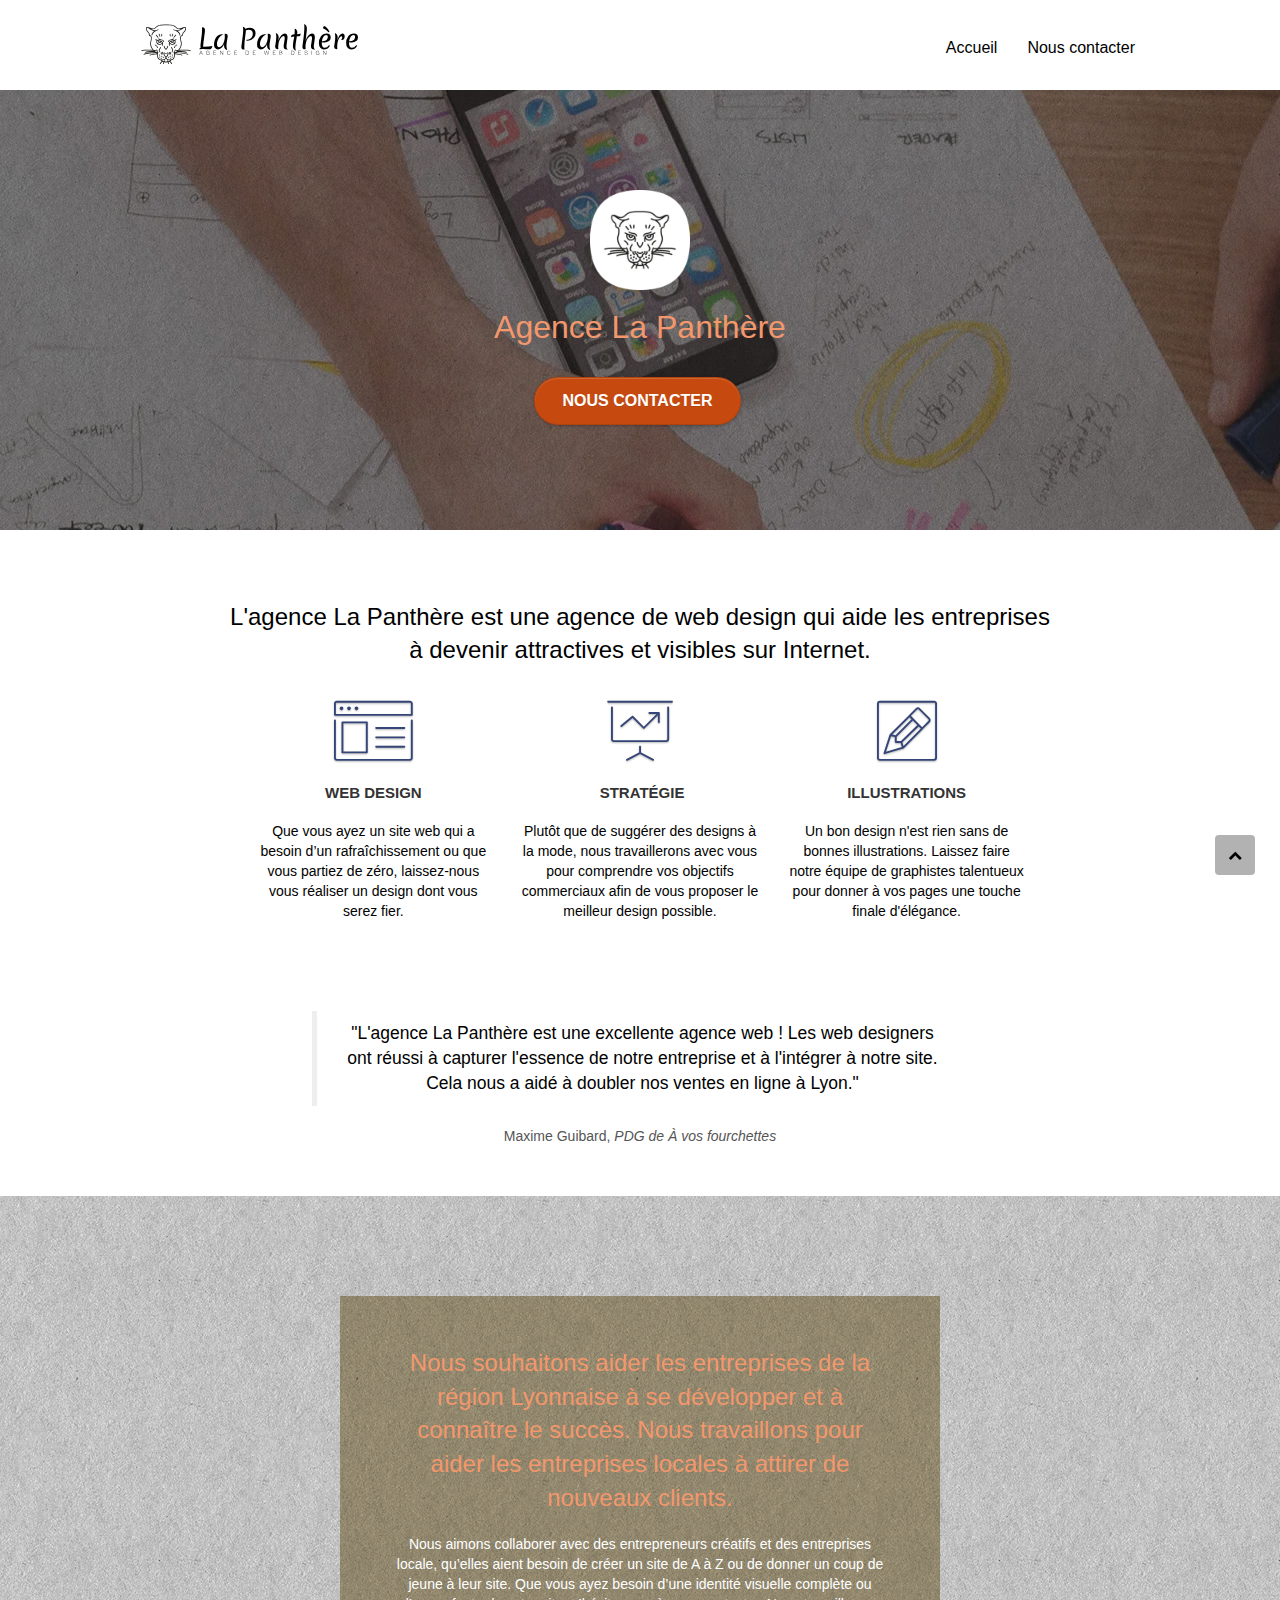
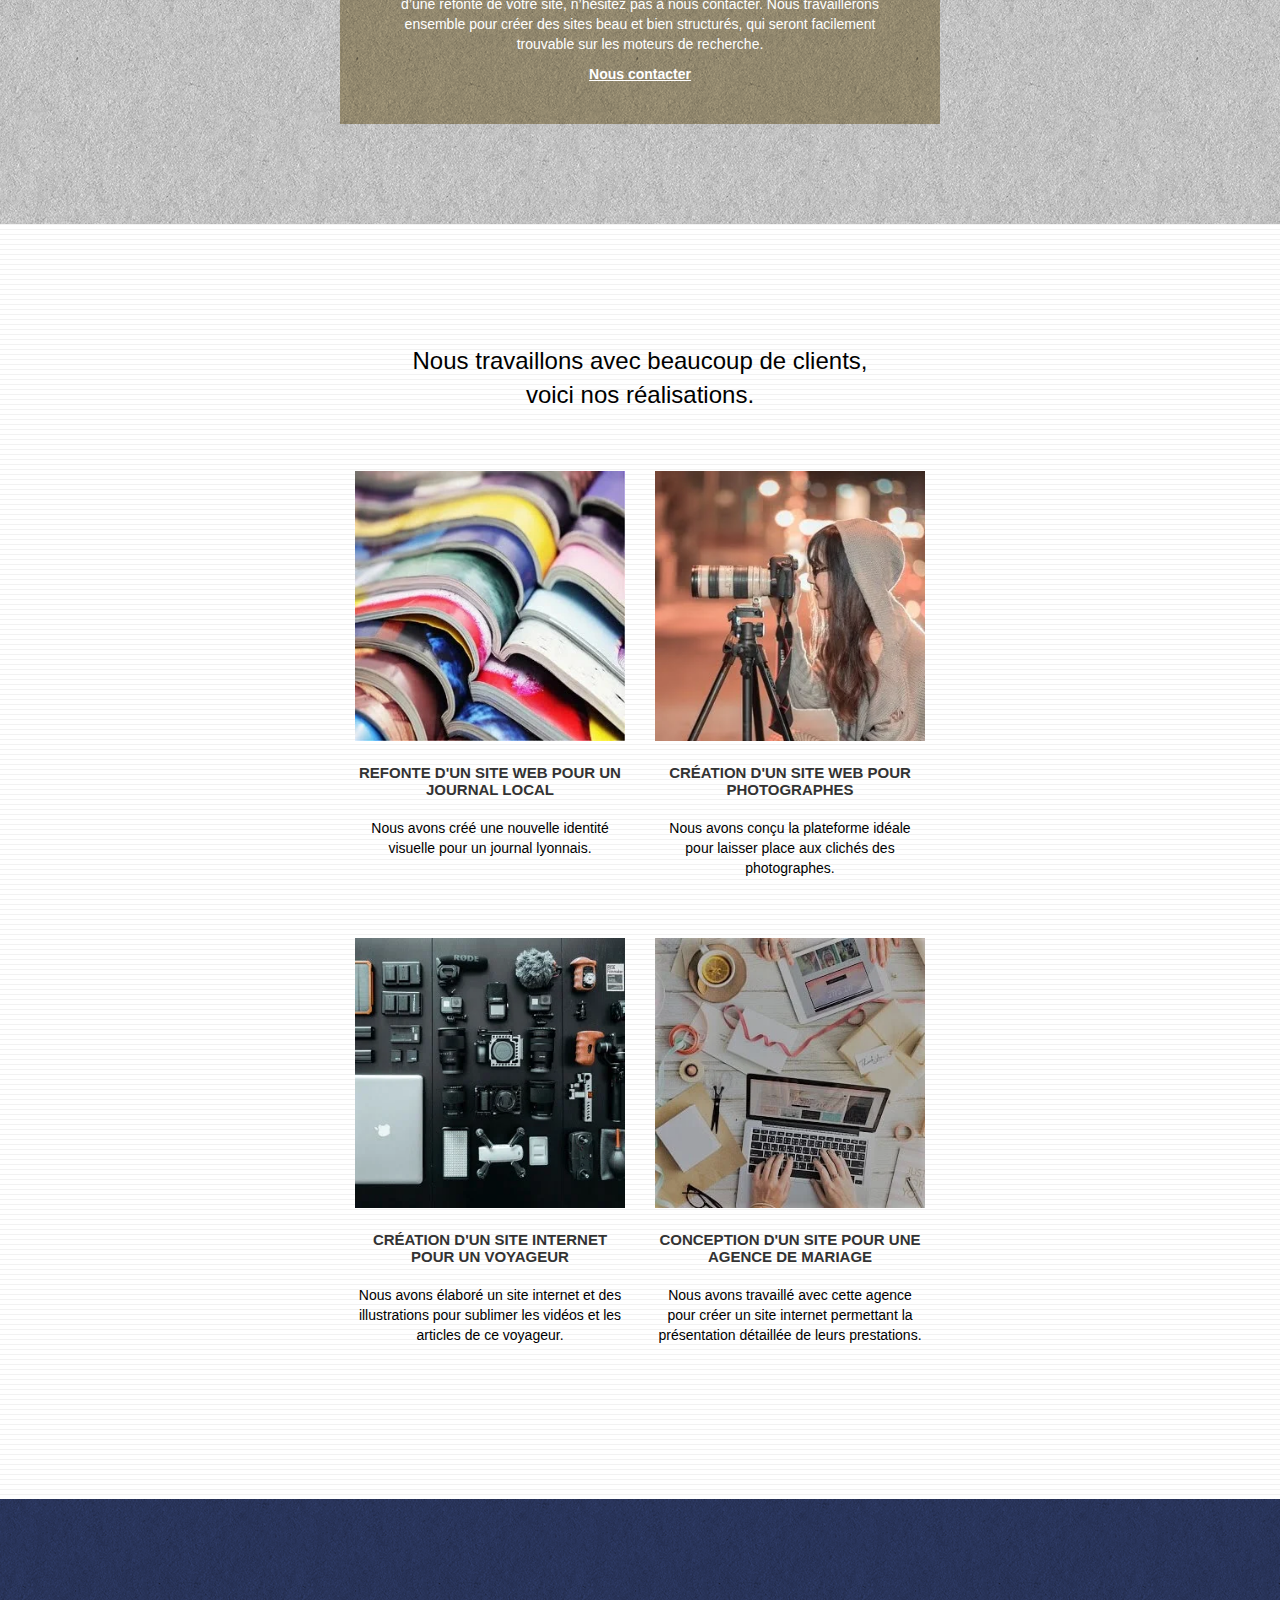
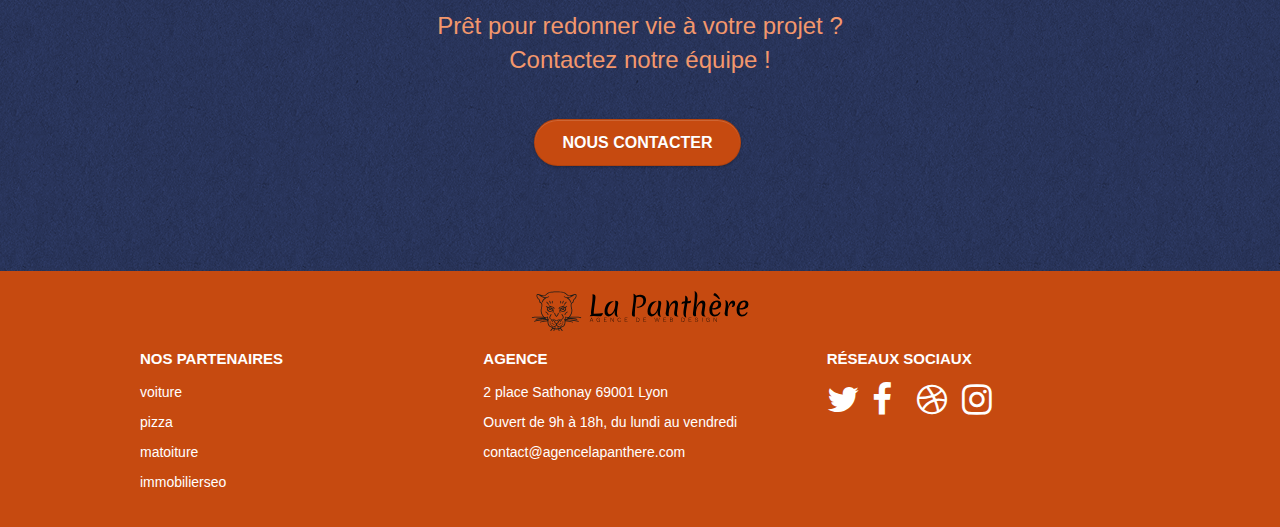
==== commit 38cad8a6: "Suppression de doublon dans le css v1" ====
--- a/index.html
+++ b/index.html
@@ -38,12 +38,12 @@
 	<div class="page-container">
 		
 		<!-- header - bloc-0 -->
-		<header class="bloc bgc-white l-bloc " id="bloc-0" role="banner">
+		<header class="bloc" id="bloc-0" role="banner">
 			<div class="container bloc-sm">
 				<nav class="navbar row" role=" navigation" aria-label="banner navigation">
 					<div class="navbar-header">
 						<div class="navbar-brand"><img src="img/agence-la-panthere-monochrome.svg" alt="Agence La Panthère"></div>
-						<button id="nav-toggle" type="button" class="ui-navbar-toggle navbar-toggle" data-toggle="collapse" data-target=".navbar-1">
+						<button type="button" class="ui-navbar-toggle navbar-toggle" data-toggle="collapse" data-target=".navbar-1">
 							<span class="sr-only">Toggle navigation</span><span class="icon-bar"></span><span class="icon-bar"></span><span class="icon-bar"></span>
 						</button>
 					</div>
@@ -86,7 +86,7 @@
 			<!-- bloc-1-presentation END -->
 
 			<!-- bloc-2-services -->
-			<section class="bloc bgc-white l-bloc" id="bloc-2-services" role="region">
+			<section class="bloc" id="bloc-2-services" role="region">
 				<div class="container bloc-md">
 					<div class="row">
 						<div class="col-sm-12 text-center">
@@ -145,7 +145,7 @@
 			<!-- bloc-2-services END -->
 
 			<!-- bloc-3-what-i-do -->
-			<section class="bloc tc-white bgc-atomic-tangerine bg-presentation d-bloc bloc-bg-texture texture-paper b-parallax" id="bloc-3-what-i-do" role="region">
+			<section class="bloc bg-presentation bloc-bg-texture texture-paper b-parallax" id="bloc-3-what-i-do" role="region">
 				<div class="container bloc-lg">
 					<div class="row tight-width-whitespace black-background">
 						<div class="col-sm-12 text-center">
@@ -163,7 +163,7 @@
 			<!-- bloc-3-what-i-do END -->
 
 			<!-- bloc-4-portfolio -->
-			<section class="bloc bgc-white bg-lines-h2-bg bg-repeat l-bloc" id="bloc-4-portfolio" role="region">
+			<section class="bloc bg-lines-h2-bg bg-repeat" id="bloc-4-portfolio" role="region">
 				<div class="container bloc-lg">
 					<div class="row">
 						<div class="col-sm-12 text-center">
@@ -215,7 +215,7 @@
 			<!-- bloc-4-portfolio END -->
 
 			<!-- bloc-5-cta -->
-			<section class="bloc bgc-dark-slate-blue bg-banniere d-bloc bg-t-edge bloc-bg-texture texture-paper" id="bloc-5-cta" role="region">
+			<section class="bloc bgc-dark-slate-blue bg-banniere d-bloc bg-t-edge-bottom bloc-bg-texture texture-paper b-parallax" id="bloc-5-cta" role="region">
 				<div class="container bloc-lg">
 					<div class="row tight-width-whitespace">
 						<h2 class="mg-md text-center tc-tangerine col-sm-12">
@@ -237,7 +237,7 @@
 		<!-- bloc main END -->
 
 		<!-- Footer - bloc-8 -->
-		<footer class="bloc bgc-atomic-tangerine d-bloc" id="bloc-8" role="contentinfo">
+		<footer class="bloc bgc-atomic-tangerine" id="bloc-8" role="contentinfo">
 			<div class="container bloc-sm">
 				<div class="row">
 					<div class="col-sm-12 flex flex-img column">
--- a/style.css
+++ b/style.css
@@ -2,7 +2,6 @@
     margin: 0;
     padding: 0;
     background: #FFF;
-    overflow-x: hidden;
     -webkit-font-smoothing: antialiased;
     -moz-osx-font-smoothing: grayscale;
 }
@@ -10,7 +9,7 @@
 a,
 button {
     transition: all .2s ease-in-out;
-    outline: none!important;
+    outline: none;
 }
 
 a:hover {
@@ -23,7 +22,7 @@
     top: 0;
     bottom: 0;
     width: 100%;
-    z-index: 100000;
+    z-index: 3;
     background: #FFFFFF url("img/pageload-spinner.gif") no-repeat center center;
 }
 
@@ -78,6 +77,10 @@
 
 .bg-t-edge {
     background: top no-repeat;
+}
+
+.bg-t-edge-bottom {
+    background: bottom no-repeat;
 }
 
 .bloc-bg-texture::before {
@@ -294,7 +297,6 @@
 
 .navbar {
     margin-bottom: 0;
-    z-index: 1;
 }
 
 .navbar-brand {
@@ -348,10 +350,6 @@
     border: 0px;
 }
 
-.navbar-toggle:hover {
-    background: transparent!important;
-}
-
 .navbar-toggle .icon-bar {
     background-color: rgba(0, 0, 0, .5);
     width: 26px;
@@ -523,17 +521,12 @@
     bottom: 20px;
     right: 20px;
     opacity: 1;
-    z-index: 500;
+    z-index: 2;
     transition: all .3s ease-in-out;
 }
 
 .scrollToTop span {
     margin-top: 6px;
-}
-
-.showScrollTop {
-    font-size: 14px;
-    opacity: 1;
 }
 
 a[data-lightbox] {
@@ -741,7 +734,6 @@
 
 .cta-hero {
     margin-top: 22px;
-    color: #FFFFFF!important;
     text-transform: uppercase;
     padding: 12px 28px 12px 28px;
     font-size: 16px;
@@ -799,7 +791,7 @@
 
 .bold-link {
     font-weight: 900;
-    text-decoration: underline!important;
+    text-decoration: underline;
 }
 
 .bgc-white {
@@ -824,33 +816,33 @@
 
 .btn-atomic-tangerine {
     background: #C64A10;
-    color: #FFFFFF!important;
+    color: #FFFFFF;
 }
 
 .btn-atomic-tangerine:hover {
-    background: #c27956!important;
-    color: #FFFFFF!important;
+    background: #c27956;
+    color: #FFFFFF;
 }
 
 .ltc-white {
-    color: #FFFFFF!important;
+    color: #FFFFFF;
 }
 
 .ltc-white:hover {
-    color: #cccccc!important;
+    color: #cccccc;
 }
 
 .ltc-atomic-tangerine {
-    color: #F3976C!important;
+    color: #F3976C;
 }
 
 .ltc-atomic-tangerine:hover {
-    color: #c27956!important;
+    color: #c27956;
 }
 
 .icon-dark-slate-blue {
-    color: #364577!important;
-    border-color: #364577!important;
+    color: #364577;
+    border-color: #364577;
 }
 
 .bg-dots-bg {
@@ -947,8 +939,8 @@
     p,
     #disqus_thread,
     .col-sm-4 ul {
-        padding-left: 10px!important;
-        padding-right: 10px!important;
+        padding-left: 10px;
+        padding-right: 10px;
     }
     .b-parallax {
         background-attachment: scroll;
@@ -956,7 +948,7 @@
     .navbar .nav {
         padding-top: 0;
         border-top: 1px solid rgba(0, 0, 0, .2);
-        float: none!important;
+        float: none;
     }
     .navbar.row {
         margin-left: 0;
@@ -981,7 +973,7 @@
     }
     .dropdown .dropdown a .caret {
         float: none;
-        margin: 5px 0 0 10px!important;
+        margin: 5px 0 0 10px;
         border: 4px solid black;
         border-bottom-color: transparent;
         border-right-color: transparent;
@@ -1071,6 +1063,10 @@
         height: 320px;
     }
 
+    .bloc-mob-center-text {
+        text-align: center;
+    }
+
     .flex-img{
         display: flex;
         align-items: flex-start;
@@ -1082,10 +1078,4 @@
         padding-left: 0;
         padding-right: 0;
     }
-}
-
-@media (max-width: 767px) {
-    .bloc-mob-center-text {
-        text-align: center;
-    }
 }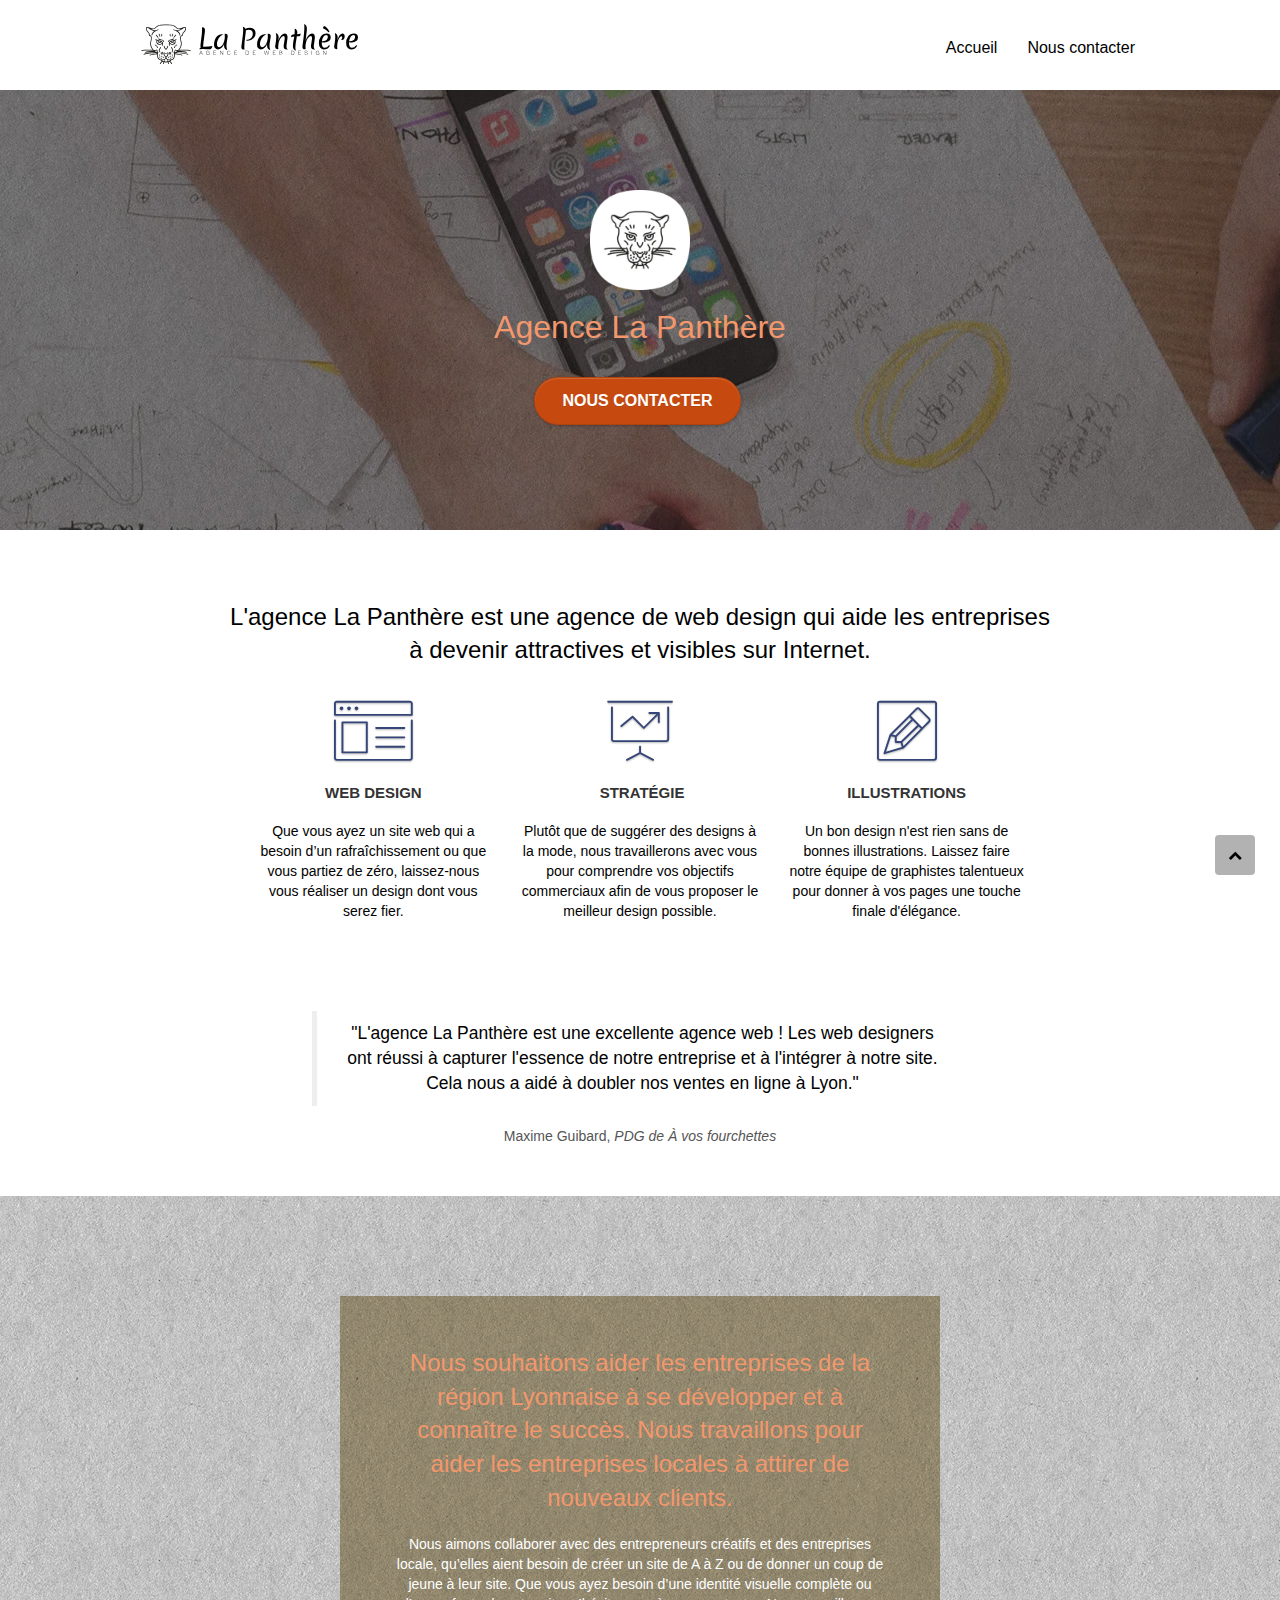
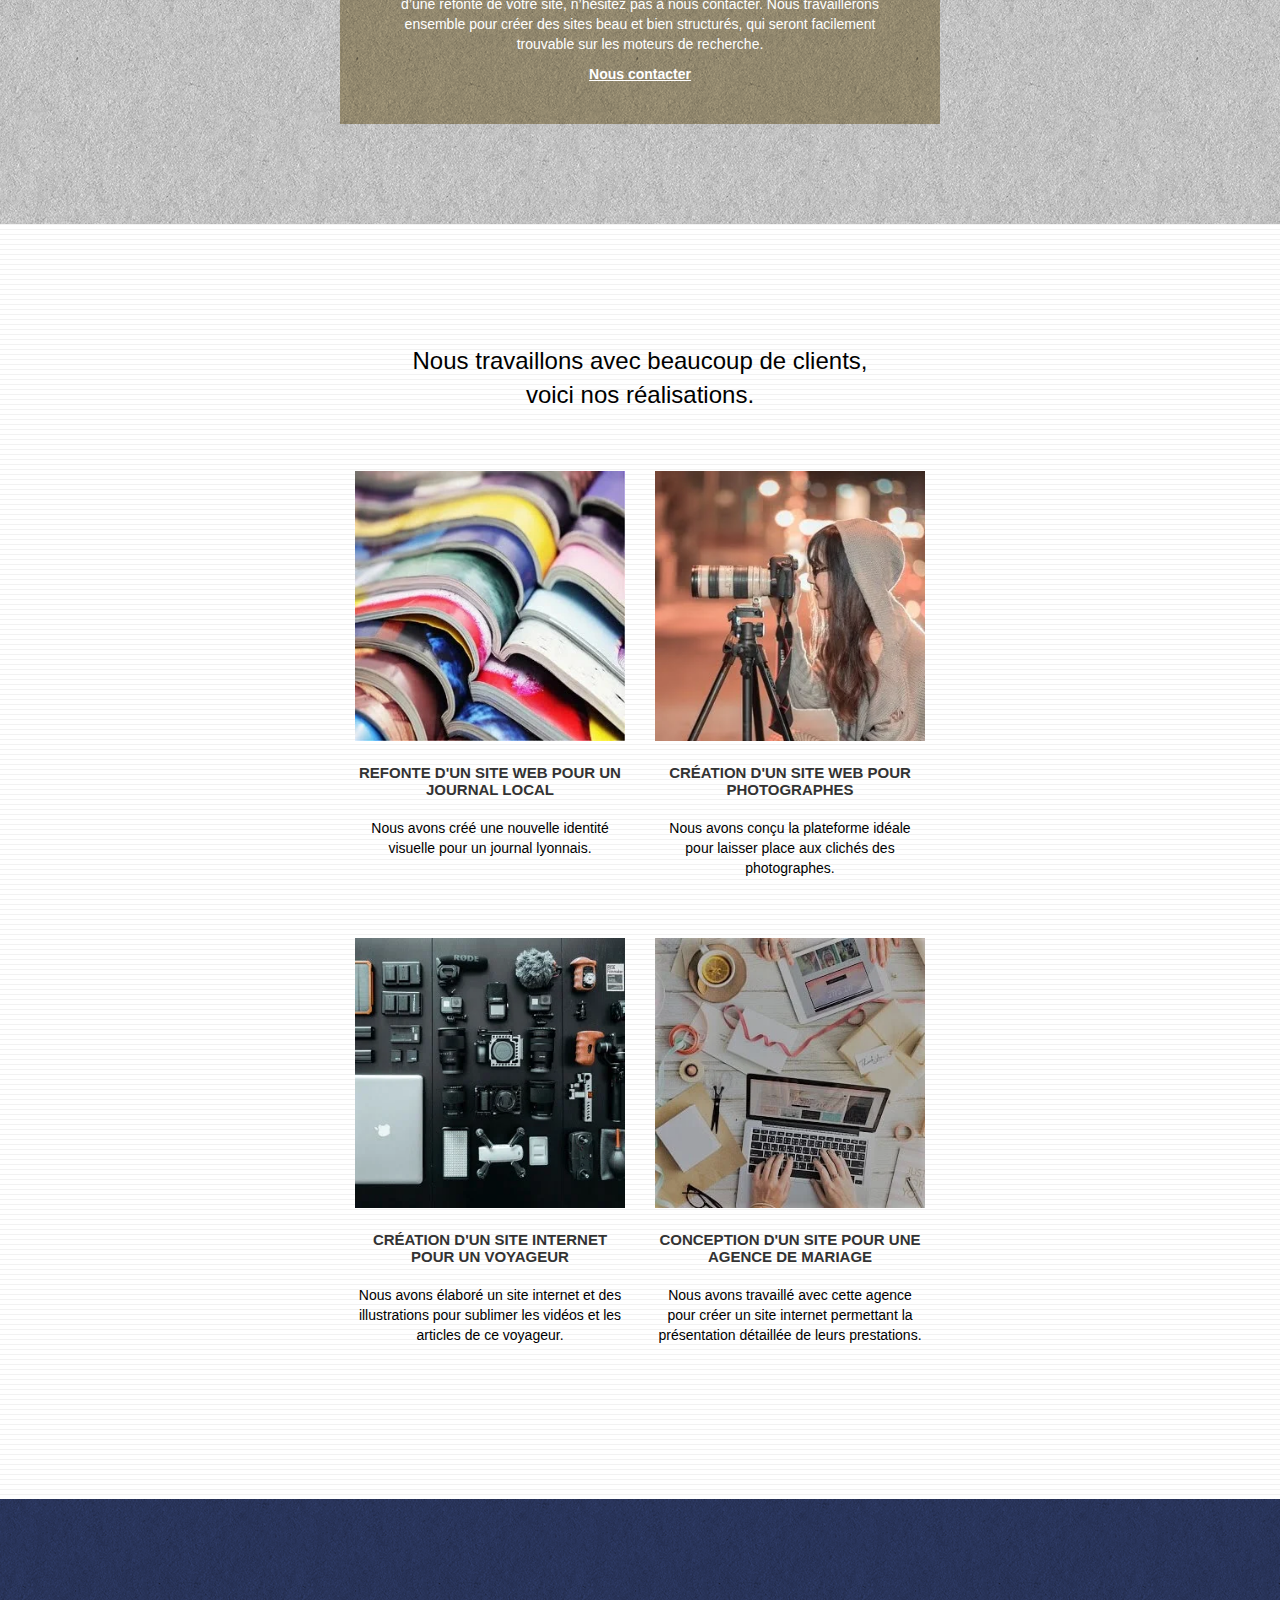
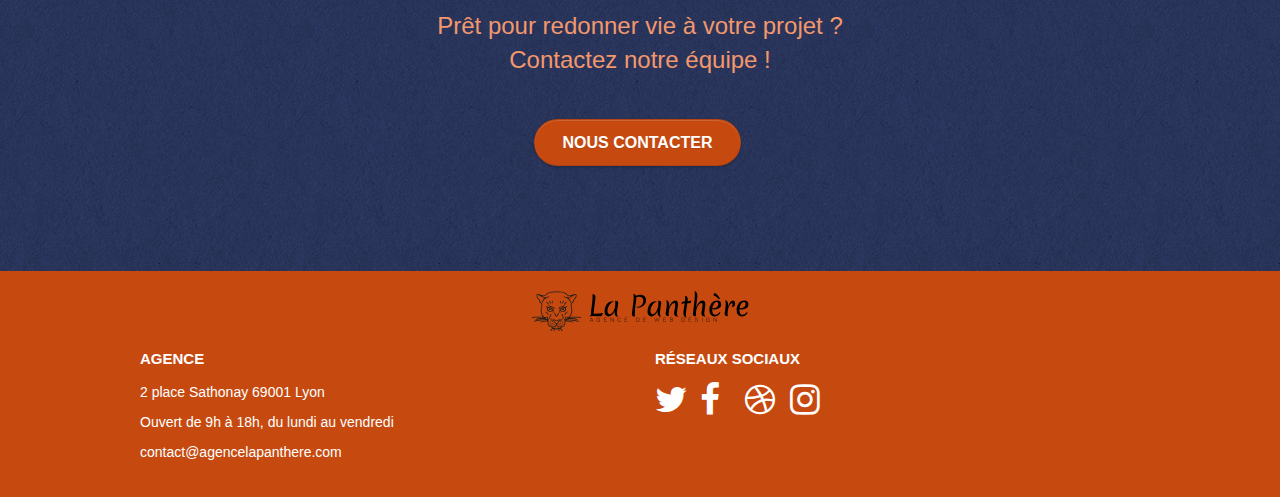
==== commit 2b4a2fa2: "Modification du dossier Lighthouse, du min.css et du footer" ====
--- a/index.html
+++ b/index.html
@@ -8,16 +8,16 @@
     <link rel="shortcut icon" type="image/png" href="img/favicon.jpg">
     
 	<link rel="stylesheet" type="text/css" href="./css/bootstrap.css">
-	<link rel="stylesheet" type="text/css" href="style.css">
+	<link rel="stylesheet" type="text/css" href="style.min.css">
 	<link rel="stylesheet" type="text/css" href="./css/font-awesome.css">
 	<link rel="stylesheet" type="text/css" href="./css/et-line.css">
 	
     
-	<script src="./js/jquery-2.1.0.js"></script>
-	<script src="./js/bootstrap.js"></script>
-	<script src="./js/blocs.js"></script>
-	<script src="./js/jquery.touchSwipe.js" defer></script>
-	<script src="./js/gmaps.js"></script>
+	<script defer src="./js/jquery-2.1.0.js"></script>
+	<script defer src="./js/bootstrap.js"></script>
+	<script defer src="./js/blocs.js"></script>
+	<script defer src="./js/jquery.touchSwipe.js"></script>
+	<script defer src="./js/gmaps.js"></script>
 
     <title>La Panthère - Agence de Web Design</title>
 
@@ -243,24 +243,15 @@
 					<div class="col-sm-12 flex flex-img column">
 						<img src="img/agence-la-panthere-monochrome.svg" alt="Agence La Panthère">				
 						<nav class="row" role="navigation" aria-label="contentinfo navigation">
-							<div class="col-sm-4 white">
-								<h3>Nos partenaires</h3>
-									<ul class="pad0">
-										<li><a class="" href="voiture.com">voiture</a></li>
-										<li><a href="pizza.com">pizza</a></li>
-										<li><a href="matoiture.com">matoiture</a></li>
-										<li><a href="immobilierseo.com">immobilierseo</a></li>
-									</ul>		
-							</div>
-							<div class="col-sm-4 white">
+							<div class="col-sm-6 white">
 								<h3>Agence</h3>
 								<ul class="pad0">
 									<li>2 place Sathonay 69001 Lyon</li>
 									<li>Ouvert de 9h à 18h, du lundi au vendredi</li>
-									<li><a href="mailtocontact@agencelapanthere.com">contact@agencelapanthere.com</a></li>
+									<li><a href="mailto:contact@agencelapanthere.com">contact@agencelapanthere.com</a></li>
 								</ul>
 							</div>
-							<div class="col-sm-4 white">
+							<div class="col-sm-6 white">
 								<h3>Réseaux Sociaux</h3>
 								<ul class="flex pad0">
 									<li><a class="social" href="https://twitter.com/?lang=fr" title="Twitter"><span class="fa fa-twitter icon-md"></span></a></li>
--- a/style.min.css
+++ b/style.min.css
@@ -0,0 +1 @@
+body{margin:0;padding:0;background:#FFF;-webkit-font-smoothing:antialiased;-moz-osx-font-smoothing:grayscale}a,button{transition:all .2s ease-in-out;outline:none}a:hover{text-decoration:none;cursor:pointer}#page-loading-blocs-notifaction{position:fixed;top:0;bottom:0;width:100%;z-index:3;background:#FFF url(img/pageload-spinner.gif) no-repeat center center}.bloc{width:100%;clear:both;background:50% 50% no-repeat;padding:0 50px;-webkit-background-size:cover;-moz-background-size:cover;-o-background-size:cover;background-size:cover;position:relative}.bloc .container{padding-left:0;padding-right:0}.bloc-lg{padding:100px 50px}.bloc-md{padding:50px}.bloc-sm{padding:20px 50px}.bg-center,.bg-l-edge,.bg-r-edge,.bg-t-edge,.bg-b-edge,.bg-tl-edge,.bg-bl-edge,.bg-tr-edge,.bg-br-edge,.bg-repeat{-webkit-background-size:auto!important;-moz-background-size:auto!important;-o-background-size:auto!important;background-size:auto!important}.bg-repeat{background:repeat}.bg-t-edge{background:top no-repeat}.bg-t-edge-bottom{background:bottom no-repeat}.bloc-bg-texture::before{content:"";background-size:2px 2px;position:absolute;top:0;bottom:0;left:0;right:0}.texture-paper::before{background:url(img_modifie/texture-paper.webp);background-size:280px 280px}.b-parallax{background-attachment:fixed}.d-bloc{color:rgba(255,255,255,.7)}.d-bloc button:hover{color:rgba(255,255,255,.9)}.d-bloc .icon-round,.d-bloc .icon-square,.d-bloc .icon-rounded,.d-bloc .icon-semi-rounded-a,.d-bloc .icon-semi-rounded-b{border-color:rgba(255,255,255,.9)}.d-bloc .divider-h span{border-color:rgba(255,255,255,.2)}.d-bloc .a-btn,.d-bloc .navbar a,.d-bloc .navbar-brand,.d-bloc a .icon-sm,.d-bloc a .icon-md,.d-bloc a .icon-lg,.d-bloc a .icon-xl,.d-bloc h1 a,.d-bloc h2 a,.d-bloc h3 a,.d-bloc h4 a,.d-bloc h5 a,.d-bloc h6 a,.d-bloc p a{color:#fff}.d-bloc .a-btn:hover,.d-bloc .navbar a:hover,.d-bloc .navbar-brand:hover,.d-bloc a:hover .icon-sm,.d-bloc a:hover .icon-md,.d-bloc a:hover .icon-lg,.d-bloc a:hover .icon-xl,.d-bloc h1 a:hover,.d-bloc h2 a:hover,.d-bloc h3 a:hover,.d-bloc h4 a:hover,.d-bloc h5 a:hover,.d-bloc h6 a:hover,.d-bloc p a:hover{color:rgba(255,255,255,.7)}.d-bloc .navbar-toggle .icon-bar{background:rgba(255,255,255,1)}.d-bloc .btn-wire,.d-bloc .btn-wire:hover{color:rgba(255,255,255,1);border-color:rgba(255,255,255,1)}.d-bloc .panel{color:rgba(0,0,0,.5)}.d-bloc .panel button:hover{color:rgba(0,0,0,.7)}.d-bloc .panel icon{border-color:rgba(0,0,0,.7)}.d-bloc .panel .divider-h span{border-color:rgba(0,0,0,.1)}.d-bloc .panel .a-btn{color:rgba(0,0,0,.6)}.d-bloc .panel .a-btn:hover{color:rgba(0,0,0,1)}.d-bloc .panel .btn-wire,.d-bloc .panel .btn-wire:hover{color:rgba(0,0,0,.7);border-color:rgba(0,0,0,.3)}.d-bloc .panel,.l-bloc{color:rgba(0,0,0,.5)}.d-bloc .panel button:hover,.l-bloc button:hover{color:rgba(0,0,0,.7)}.l-bloc .icon-round,.l-bloc .icon-square,.l-bloc .icon-rounded,.l-bloc .icon-semi-rounded-a,.l-bloc .icon-semi-rounded-b{border-color:rgba(0,0,0,.7)}.d-bloc .panel .divider-h span,.l-bloc .divider-h span{border-color:rgba(0,0,0,.1)}.d-bloc .panel .a-btn,.l-bloc .a-btn,.l-bloc .navbar a,.l-bloc .navbar-brand,.l-bloc a .icon-sm,.l-bloc a .icon-md,.l-bloc a .icon-lg,.l-bloc a .icon-xl,.l-bloc h1 a,.l-bloc h2 a,.l-bloc h3 a,.l-bloc h4 a,.l-bloc h5 a,.l-bloc h6 a,.l-bloc p a{color:#000}.d-bloc .panel .a-btn:hover,.l-bloc .a-btn:hover,.l-bloc .navbar a:hover,.l-bloc .navbar-brand:hover,.l-bloc a:hover .icon-sm,.l-bloc a:hover .icon-md,.l-bloc a:hover .icon-lg,.l-bloc a:hover .icon-xl,.l-bloc h1 a:hover,.l-bloc h2 a:hover,.l-bloc h3 a:hover,.l-bloc h4 a:hover,.l-bloc h5 a:hover,.l-bloc h6 a:hover,.l-bloc p a:hover{color:rgba(0,0,0,.7)}.l-bloc .navbar-toggle .icon-bar{color:rgba(0,0,0,.6)}.d-bloc .panel .btn-wire,.d-bloc .panel .btn-wire:hover,.l-bloc .btn-wire,.l-bloc .btn-wire:hover{color:rgba(0,0,0,.7);border-color:rgba(0,0,0,.3)}.voffset{margin-top:30px}.voffset-lg{margin-top:80px}.row-no-gutters{margin-right:0;margin-left:0}.row.row-no-gutters>[class^="col-"],.row.row-no-gutters>[class*=" col-"]{padding-right:0;padding-left:0}#bloc-1-hero h1{font-size:32px}#bloc-1-hero img{width:100px;height:auto}.navbar{margin-bottom:0}.navbar-brand{height:auto;padding:3px 15px;font-size:25px;font-weight:400;font-weight:600;line-height:44px}.navbar-brand img,footer img{display:block;height:40px;width:100%}.navbar-brand img[src$=svg]{min-width:100px}.nav-center .navbar-brand img{margin:0}.navbar .nav{padding-top:2px;margin-right:-16px;float:right;z-index:1}.nav>li{float:left;margin-top:4px;font-size:16px}.navbar-nav .open .dropdown-menu>li>a{text-align:inherit}.nav>li a:hover,.nav>li a:focus{background:transparent}.navbar-toggle{margin:10px 10px 0 0;border:0}.navbar-toggle .icon-bar{background-color:rgba(0,0,0,.5);width:26px}.nav-invert .navbar .nav{float:left}.nav-invert .navbar-header,.nav-invert .navbar-brand{float:right;position:relative;z-index:2}@media (min-width:768px){.site-navigation{position:absolute;top:50%;right:20px;transform:translate(0,-50%);-webkit-transform:translateY(-50%)}.nav>li .dropdown-menu a,.nav>li .dropdown-menu a:hover{color:#484848}.nav-invert .site-navigation{left:0;right:0}.nav-center{text-align:center}.nav-center .navbar-header{width:100%}.nav-center .navbar-header,.nav-center .navbar-brand,.nav-center .nav>li{float:none;display:inline-block}.nav-center .site-navigation{position:relative;width:100%;right:0;margin-right:0;margin-top:20px}.nav-center.mini-nav .navbar-toggle{float:none;margin:10px auto 0}}.nav>li>.dropdown a{background:none;display:block;padding:14px 15px}nav .caret{margin:0 5px}.dropdown-menu .dropdown-menu{top:-8px;left:100%}.dropdown-menu .dropmenu-flow-right{top:100%;left:0;margin-left:-1px;border-top-left-radius:0;border-top-right-radius:0}.dropdown-menu .dropdown span{border:4px solid #000;border-top-color:transparent;border-right-color:transparent;border-bottom-color:transparent;margin:6px -5px 0 0;float:right}.mg-md{margin-top:10px;margin-bottom:20px}.mg-lg{margin-top:10px;margin-bottom:40px}.btn{margin:0 5px 5px 0}.btn.pull-right{margin:0 0 5px 5px}.btn-d,.btn-d:hover,.btn-d:focus{color:#FFF;background:rgba(0,0,0,.3)}button{outline:none}.btn-rd{border-radius:40px}.btn-clean{border:1px solid rgba(0,0,0,.08);border-bottom-color:rgba(0,0,0,.1);text-shadow:0 1px 0 rgba(0,0,1,.1);box-shadow:0 1px 3px rgba(0,0,1,.25),inset 0 1px 0 0 rgba(255,255,255,.15)}.social .icon-md{font-size:35px}.icon-lg{font-size:60px}.sm-shadow{text-shadow:0 1px 2px rgba(0,0,0,.3)}.panel-sq,.panel-sq .panel-heading,.panel-sq .panel-footer{border-radius:0}.panel-rd{border-radius:30px}.panel-rd .panel-heading{border-radius:29px 29px 0 0}.panel-rd .panel-footer{border-radius:0 0 29px 29px}.form-control{border-color:rgba(0,0,0,.1);box-shadow:none}.scrollToTop{width:40px;height:40px;position:fixed;bottom:20px;right:20px;opacity:1;z-index:2;transition:all .3s ease-in-out}.scrollToTop span{margin-top:6px}a[data-lightbox]{position:relative;display:block;text-align:center}a[data-lightbox]:hover::before{content:"+";font-family:"HelveticaNeue-Light","Helvetica Neue Light","Helvetica Neue",Helvetica,Arial;font-size:32px;width:50px;height:50px;margin-left:-25px;border-radius:50%;background:rgba(0,0,0,.6);color:#FFF;font-weight:100;z-index:1;position:absolute;top:50%;transform:translateY(-50%);-webkit-transform:translateY(-50%)}a[data-lightbox]:hover img{opacity:.6;-webkit-animation-fill-mode:none;animation-fill-mode:none}#lightbox-modal{display:flex;align-items:center}#lightbox-modal .modal-dialog{width:90%;max-width:900px;margin:0 auto 0}#lightbox-modal .modal-dialog img{max-height:90vh;margin:0 auto;width:100%}.lightbox-caption{padding:20px;color:#FFF;background:rgba(0,0,0,.5);position:absolute;left:15px;right:15px}.close-lightbox{color:#FFF;font-size:30px;position:absolute;top:20px;right:20px;z-index:20;background:rgba(0,0,0,.5);border:none;line-height:30px;padding:0 9px 5px;opacity:.3}.close-lightbox:hover,.next-lightbox:hover,.prev-lightbox:hover{opacity:1;color:#FFF}.next-lightbox,.prev-lightbox{font-size:20px;color:rgba(255,255,255,.9);background:rgba(0,0,0,.5);transition:all .2s ease-in-out;position:absolute;top:45%;z-index:1;opacity:.4}.next-lightbox{padding:6px 8px 1px 13px;right:25px}.prev-lightbox{padding:6px 13px 1px 10px;left:25px}.snapshot-lb .modal-body{padding-bottom:45px}.snapshot-lb .lightbox-caption{padding:0;color:#000;background:none}h1,h2,h3,p,label,.btn,a{font-family:"helvetica";font-weight:400;color:#000}figcaption,cite{color:#555}.container{max-width:1000px}.hero-bloc-text{font-size:38px}.hero-bloc-text-sub{font-size:36px}.statement-bloc-text{line-height:26px;font-style:italic;font-size:20px;text-align:center;font-weight:lighter;max-width:520px;margin:auto auto auto auto}li{list-style-type:none}.flex{display:flex}.flex-img{display:flex}.column{flex-direction:column}.evenly{justify-content:space-evenly}.jc-center{justify-content:center}.ta-center{text-align:center}.pad0{padding:0}.pad0 li{line-height:20px;padding:5px 0}.pad0 li a{display:inline-block;color:#fff}.pad0 li a:hover{color:rgba(255,255,255,.7)}footer nav:nth-child(2) ul li{padding-right:10px}.col-sm-6 img{width:100%}.tight-width-whitespace{max-width:600px;margin:auto auto auto auto}.h1{font-size:20px;font-family:"Open Sans"}.cta-hero{margin-top:22px;text-transform:uppercase;padding:12px 28px 12px 28px;font-size:16px;font-weight:700}.social{width:35px;height:35px}h2{font-size:24px;line-height:1.4em}h3{font-size:15px;text-transform:uppercase;font-weight:700;color:#333}.med-width-whitespace{max-width:800px;margin:auto auto auto auto;box-shadow:0 0 0 #000}.icons{margin-bottom:14px;margin-top:24px}.white,#bloc-8 h3{color:#FFF}.portfolio-thumb{margin-bottom:24px}.portfolio-row{margin-bottom:44px;margin-top:50px}.avatar{box-shadow:0 4px 9px rgba(0,0,0,.3)}.black-background{background-color:rgba(165,147,99,.7);padding:40px 40px 40px 40px}.bold-link{font-weight:900;text-decoration:underline}.bgc-white{background-color:#FFF}.bgc-dark-slate-blue{background-color:#364577}.bgc-atomic-tangerine{background-color:#C64A10}.tc-white{color:#fff}.tc-tangerine{color:#F3976C}.btn-atomic-tangerine{background:#C64A10;color:#FFF}.btn-atomic-tangerine:hover{background:#c27956;color:#FFF}.ltc-white{color:#FFF}.ltc-white:hover{color:#ccc}.ltc-atomic-tangerine{color:#F3976C}.ltc-atomic-tangerine:hover{color:#c27956}.icon-dark-slate-blue{color:#364577;border-color:#364577}.bg-dots-bg{background-image:url(img/dots-bg.png)}.bg-lines-h2-bg{background-image:url(img/lines-h2-bg.png)}.bg-banniere{background-image:url(img_modifie/agence-la-panthere.webp)}.bg-presentation{background-image:url(img_modifie/image-de-presentation.webp)}@media (max-width:1024px){.bloc{padding-left:20px;padding-right:20px}.bloc.full-width-bloc,.bloc-tile-2.full-width-bloc .container,.bloc-tile-3.full-width-bloc .container,.bloc-tile-4.full-width-bloc .container{padding-left:0;padding-right:0}}@media (max-width:992px) and (min-width:768px){.navbar .nav{max-width:80%}.nav-center.navbar .nav{max-width:100%}}@media only screen and (min-width:768px) and (max-width:1024px) and (orientation:landscape){.b-parallax{background-attachment:scroll}}@media only screen and (min-width:1024px) and (max-width:1366px) and (-webkit-min-device-pixel-ratio:1.5){.b-parallax{background-attachment:scroll}}@media (max-width:991px){.container{width:100%}.b-parallax{background-attachment:scroll}.page-container,#hero-bloc{overflow-x:hidden;position:relative}.bloc-group,.bloc-group .bloc{display:block;width:100%}}@media (max-width:767px){.page-container{overflow-x:hidden;position:relative}#disqus_thread,.col-sm-4 ul{padding-left:10px;padding-right:10px}.b-parallax{background-attachment:scroll}.navbar .nav{padding-top:0;border-top:1px solid rgba(0,0,0,.2);float:none}.navbar.row{margin-left:0;margin-right:0}.site-navigation{position:inherit;transform:none;-webkit-transform:none;-ms-transform:none}.nav>li{margin-top:0;border-bottom:1px solid rgba(0,0,0,.1);background:rgba(0,0,0,.05);text-align:left;padding-left:15px;width:100%}.nav>li:hover{background:rgba(0,0,0,.08)}.dropdown .dropdown a .caret{float:none;margin:5px 0 0 10px;border:4px solid #000;border-bottom-color:transparent;border-right-color:transparent;border-left-color:transparent}#hero-bloc .navbar .nav{background:rgba(0,0,0,.8)}#hero-bloc .navbar .nav a{color:rgba(255,255,255,.6)}.hero{padding:50px 0}.hero-nav{left:-1px;right:-1px}.navbar-collapse{padding:0;overflow-x:hidden;-webkit-box-shadow:none;box-shadow:none}footer img{width:unset}footer .row{padding:0 10px}.nav-invert .navbar-header{float:none;width:100%}.nav-invert .navbar-toggle{float:left;margin-left:10px}.bloc{padding-left:0;padding-right:0}.bloc-xxl,.bloc-xl,.bloc-lg{padding:40px 0}.bloc-sm,.bloc-md{padding-left:0;padding-right:0}.bloc-tile-2 .container,.bloc-tile-3 .container,.bloc-tile-4 .container,.bloc-fill-screen .fill-bloc-top-edge,.bloc-fill-screen .fill-bloc-bottom-edge{padding-left:0;padding-right:0}.a-block{padding:0 10px}.btn-dwn{display:none}.voffset{margin-top:5px}.voffset-md{margin-top:20px}.voffset-lg{margin-top:30px}form{padding:5px}.close-lightbox{display:inline-block}.blocsapp-device-iphone5{background-size:216px 425px;padding-top:60px;width:216px;height:425px}.blocsapp-device-iphone5 img{width:180px;height:320px}.bloc-mob-center-text{text-align:center}.flex-img{display:flex;align-items:flex-start}}@media (max-width:400px){.bloc{padding-left:0;padding-right:0}}